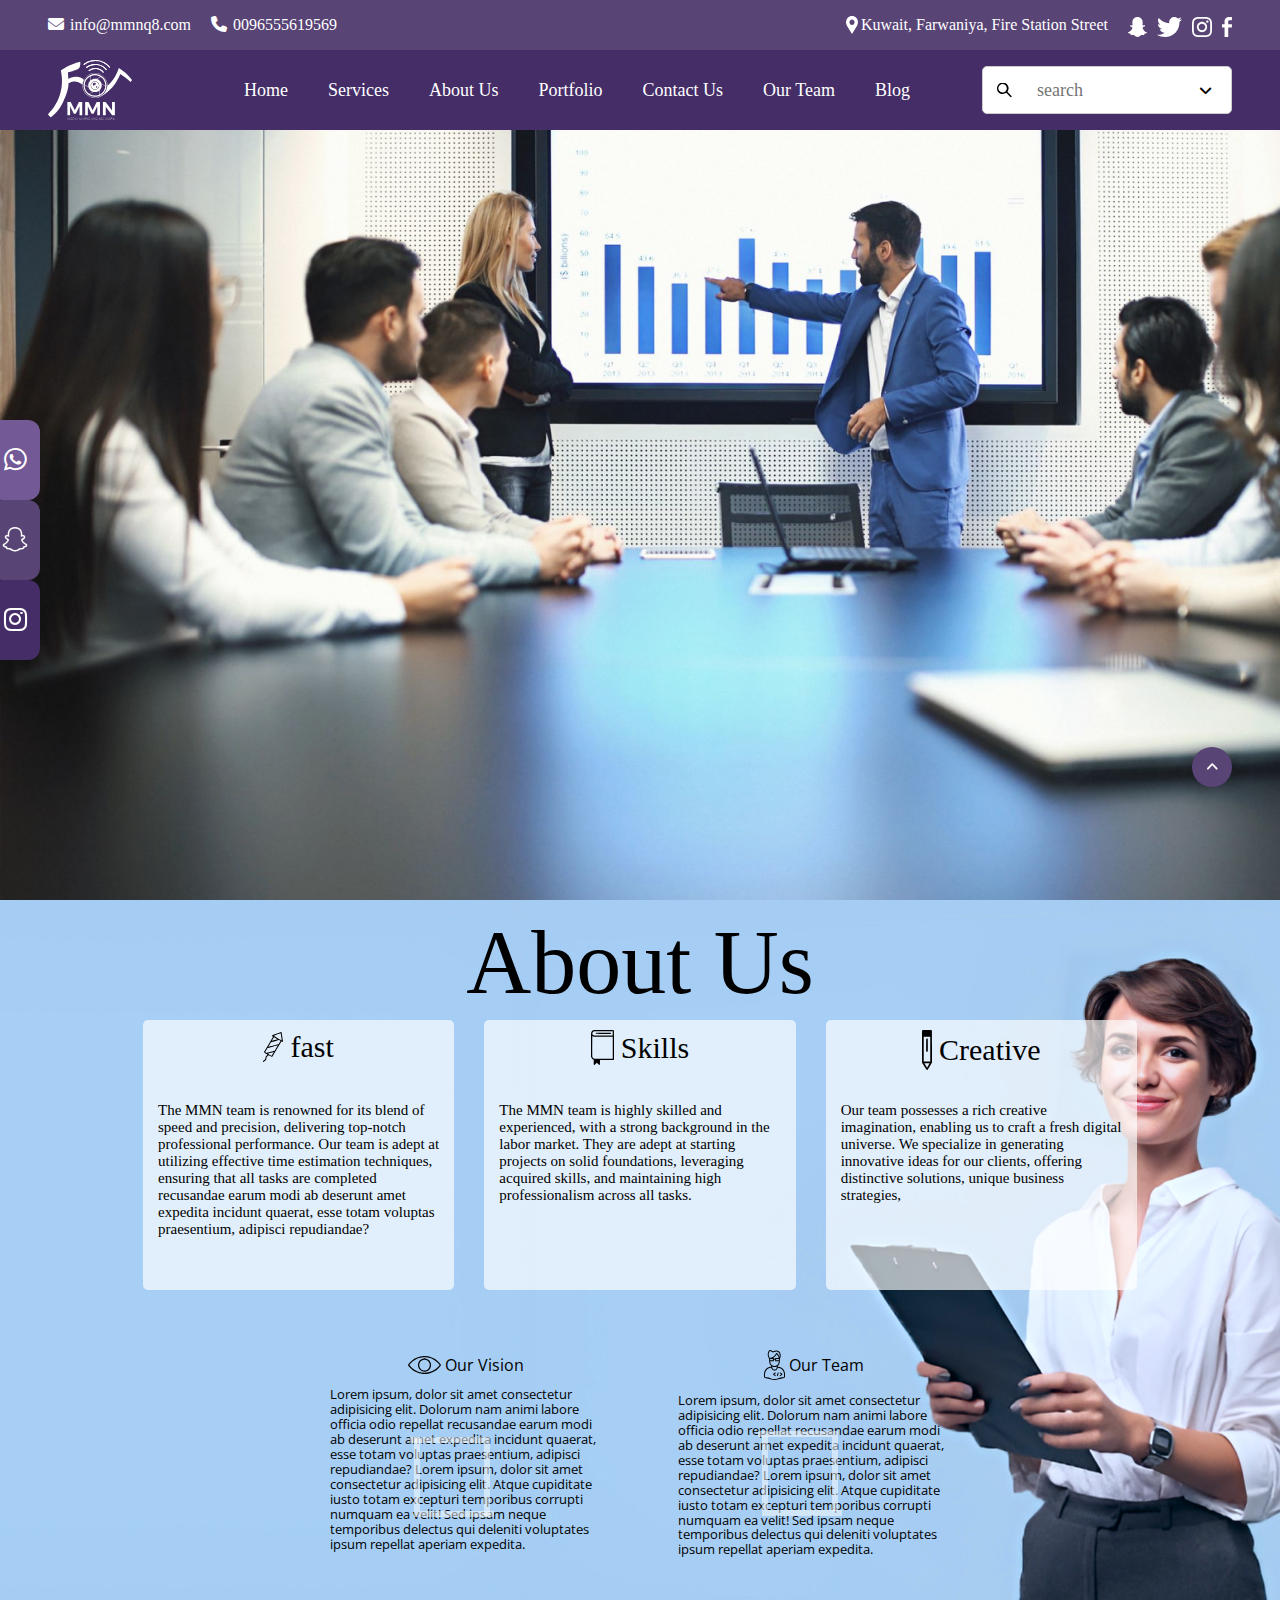
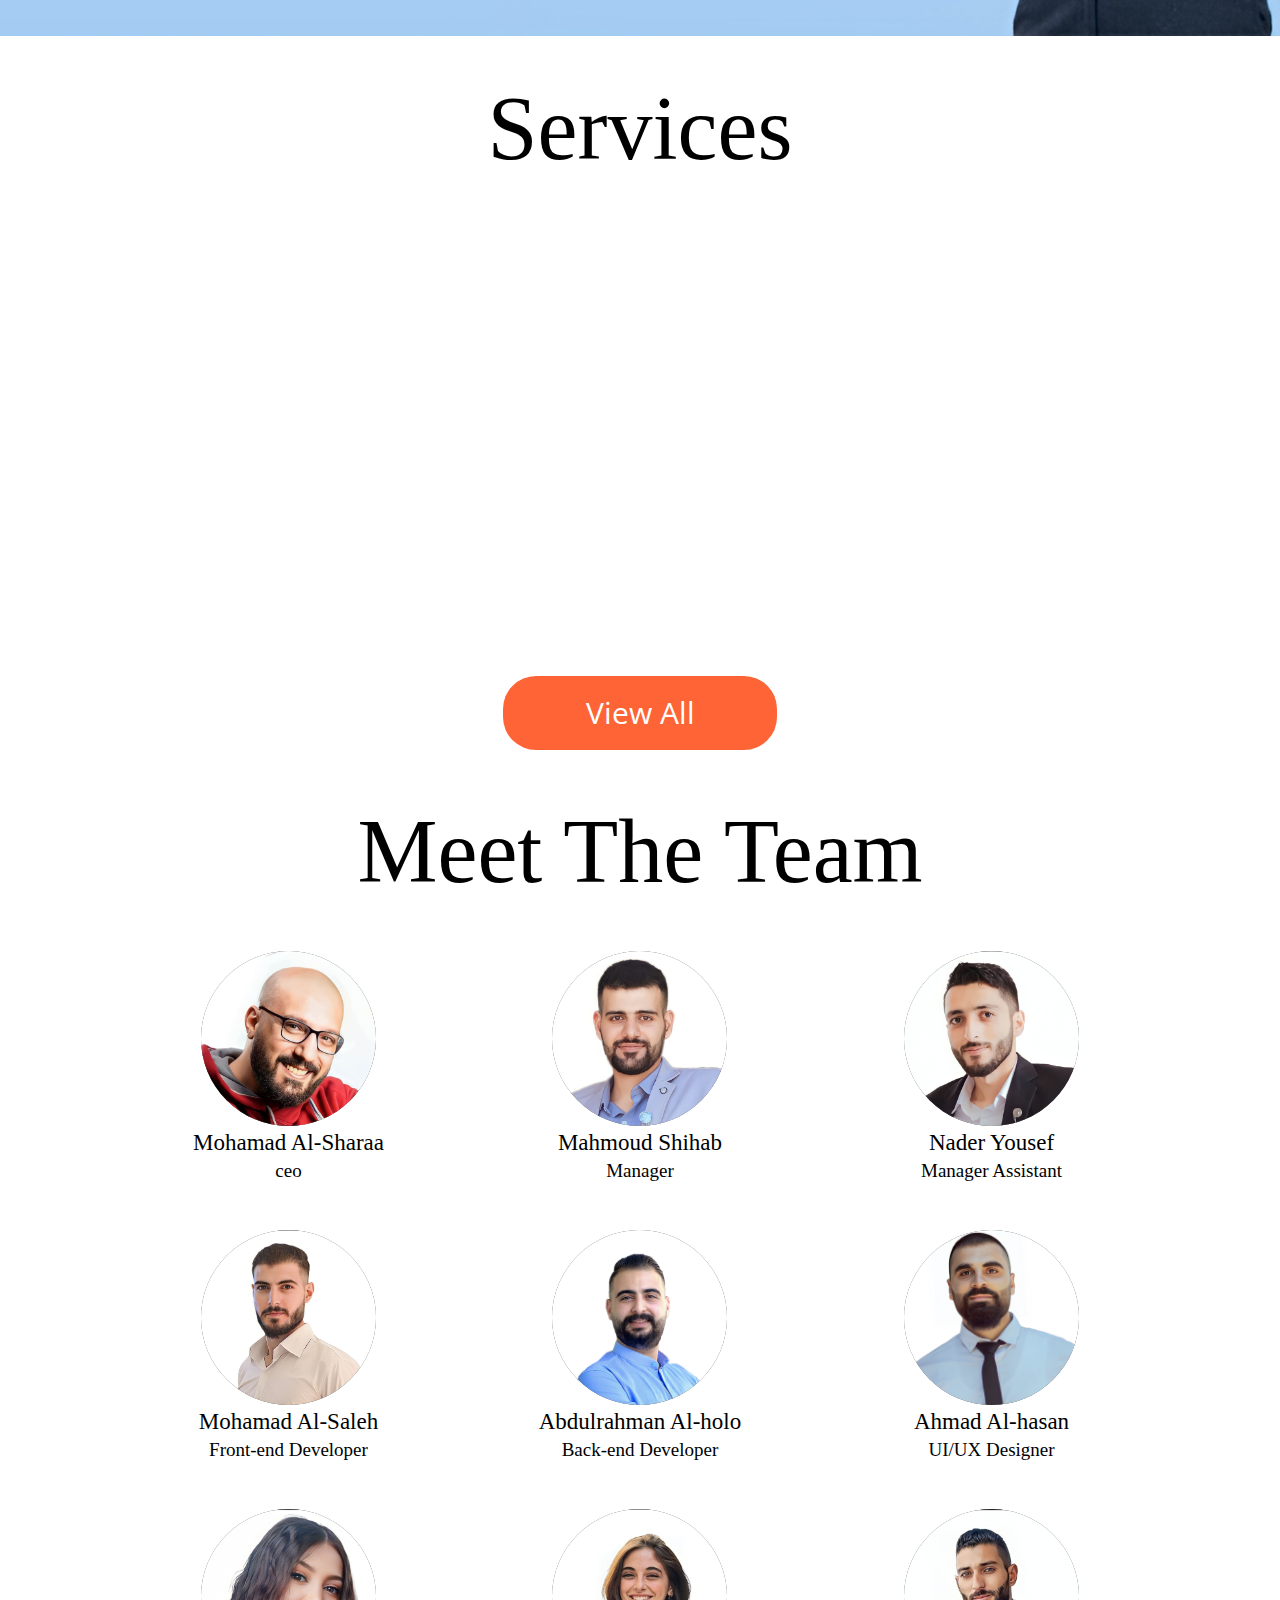
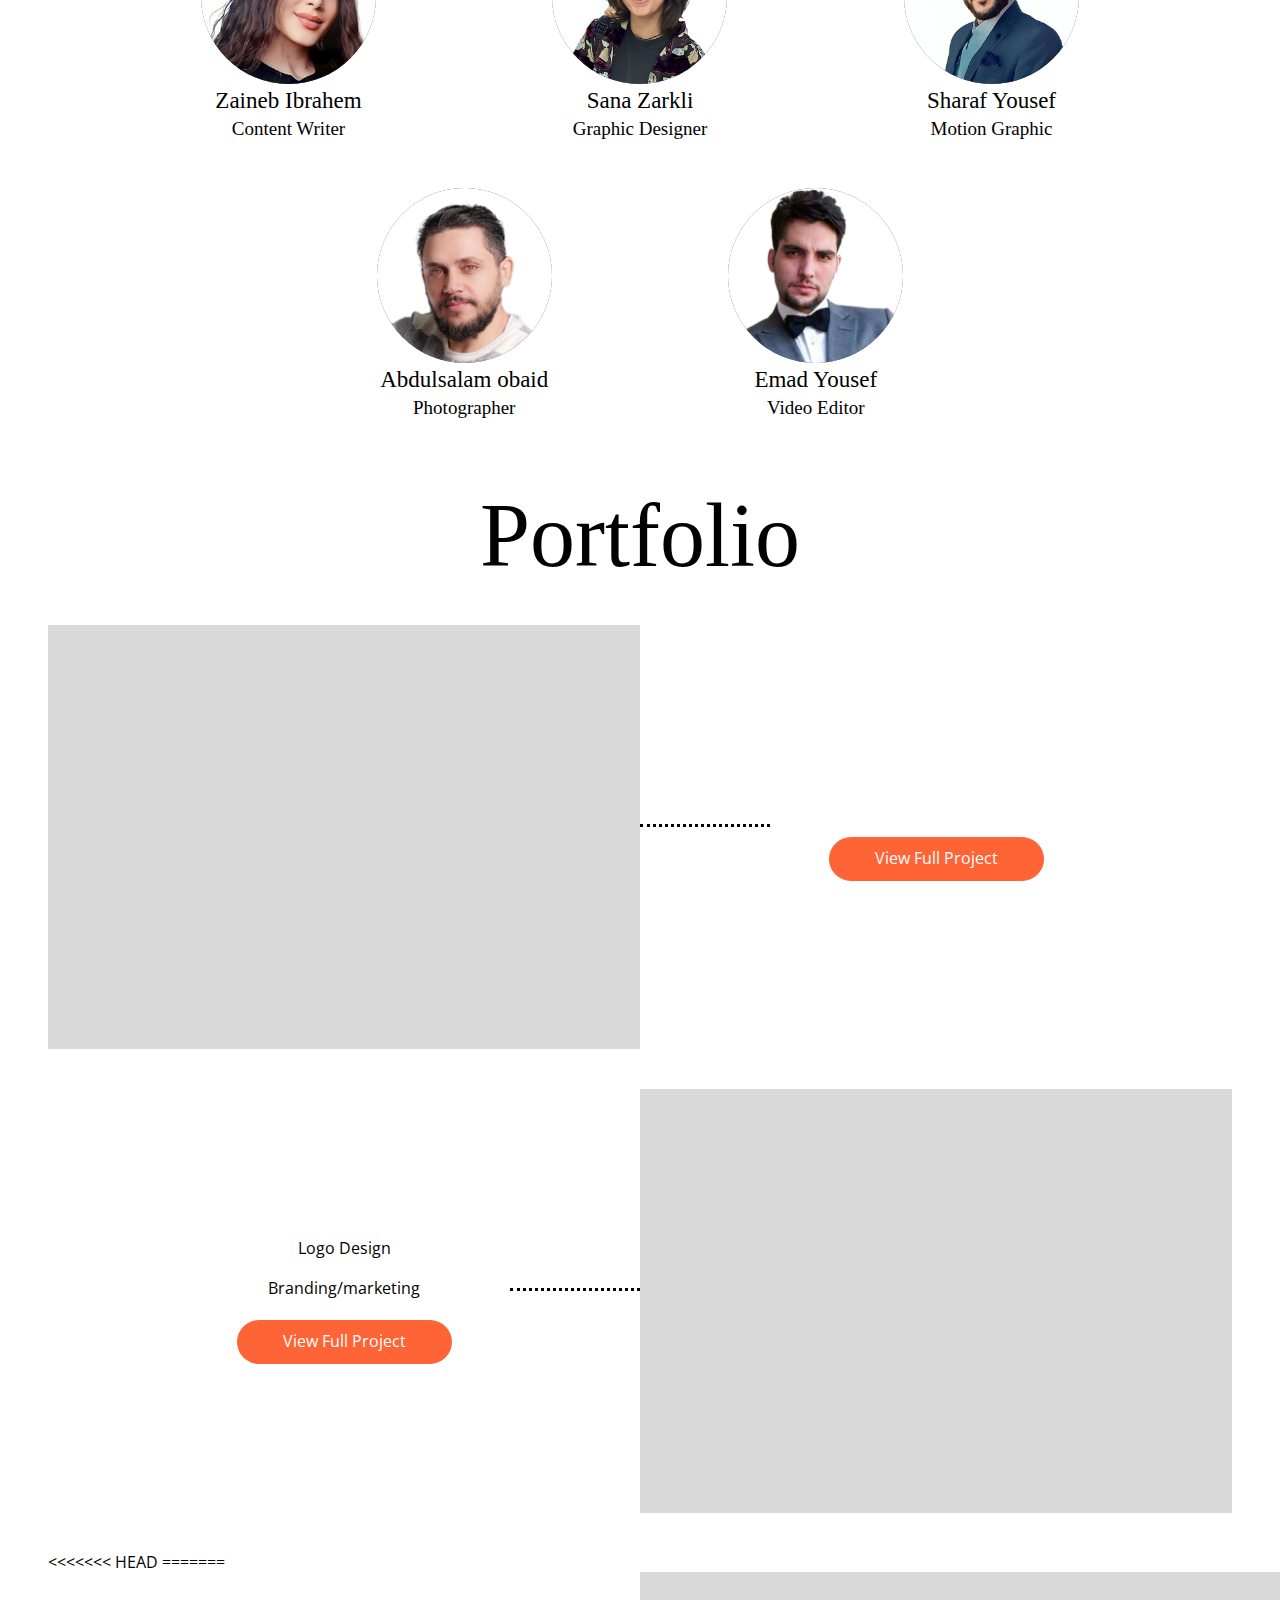
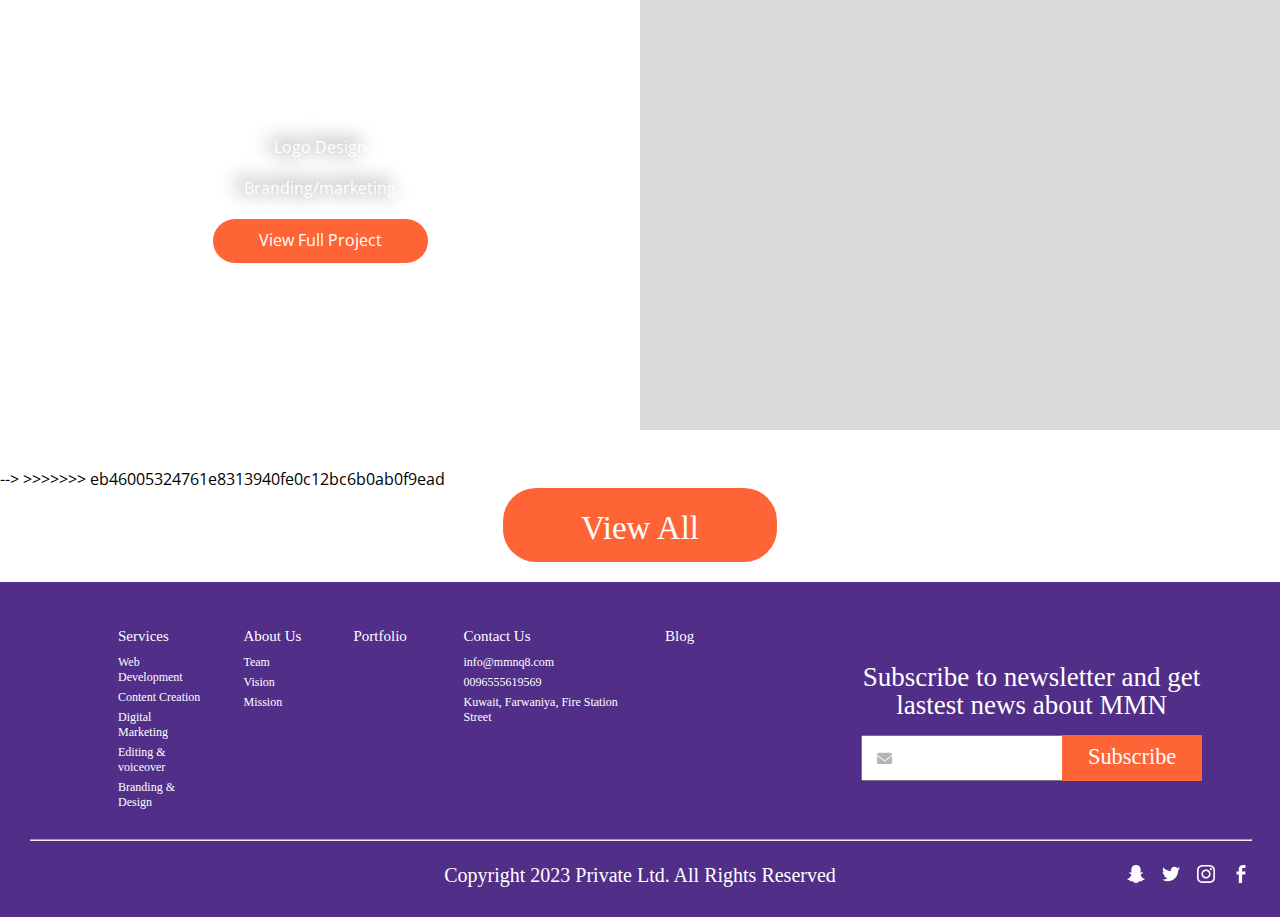
==== index.html @ ad7f5fa5 "first commit" ====
<!DOCTYPE html>
<html lang="en">

<head>
  <meta charset="UTF-8">
  <meta http-equiv="X-UA-Compatible" content="IE=edge">
  <meta name="viewport" content="width=device-width, initial-scale=1.0">
  <title>Home</title>
  <meta name="description" content="We are a leading software and marketing company dedicated to providing innovative digital solutions. Our services range from custom software development to comprehensive digital marketing strategies designed to drive growth and success for businesses of all sizes.">
  <meta name="description" content="We are a leading software and marketing company dedicated to providing innovative digital solutions. Our services range from custom software development to comprehensive digital marketing strategies designed to drive growth and success for businesses of all sizes.">
  <link rel="icon" href="./assets/image/iconWebsite.jpg" type="image/x-icon" >

  <!-- Render Elements  -->
  <link rel="stylesheet" href="./css/normalize.css">
  <!-- Main Css File  -->
  <link rel="stylesheet" href="./css/master.css">
  <!-- Font Aesome  -->
  <link rel="stylesheet" href="https://cdnjs.cloudflare.com/ajax/libs/font-awesome/6.3.0/css/all.min.css">
  <!-- Google Fonts  -->
  <link rel="preconnect" href="https://fonts.googleapis.com">
  <link rel="preconnect" href="https://fonts.gstatic.com" crossorigin>
  <link href="https://fonts.googleapis.com/css2?family=Open+Sans:wght@300;400;700&display=swap" rel="stylesheet">


</head>

<body>

  <!-- fixed items  -->
  <div class="icons-container">
    <div class="social-icons">
      <div class="icon icon-1">
        <a href="https://wa.link/sfiyod"><i class="fab fa-whatsapp"></i></a>
      </div>
      <div class="icon icon-2">
        <a href="#"><i class="fab fa-snapchat"></i></a>
      </div>
      <div class="icon icon-3">
        <a href="https://instagram.com/mmnq8.co?igshid=MTNiYzNiMzkwZA=="><i class="fab fa-instagram"></i></a>
      </div>
    </div>
  </div>

  <div class="fixed-circle">
    <a href="#top"><i class="fas fa-angle-up"></i></a>
  </div>




   <span id="top"></span>
  <!-- header   -->
  <header >
    <div class="nav">
      <div class="container">
        <div class="nav-group">
          <div class="email">
            <i class="fa fa-envelope"></i>
            <a href="mailto:info@mmnq8.com">info@mmnq8.com</a>

          </div>
          <div class="phone-num">
            <i class="fa fa-phone"></i>
            <a href="tel:0096555619569">0096555619569</a>
          </div>
        </div>

        <div class="nav-group">
          <div class="location">
            <img class="vector-icon11" alt="location" src="./assets/index/vector11.svg">
            <span>Kuwait, Farwaniya, Fire Station Street</span>
          </div>
          <div class="social-media-list">
            <a href=""><img src="./assets/icons/snap.svg" alt="snap" class="social-img-icon"></a>
            <a href=""><img src="./assets/icons/twitter.svg" alt="twitter" class="social-img-icon"></a>
            <a href="https://instagram.com/mmnq8.co?igshid=MTNiYzNiMzkwZA=="><img src="./assets/icons/insta.svg" alt="insta" class="social-img-icon"></a>
            <a href=""><img src="./assets/icons/facebook.svg" alt="facebook" class="social-img-icon"></a>

          </div>
        </div>

      </div>



    </div>

    <div class="header">
      <div class="container">
        <img class="logo" src="./assets/icons/logo.svg" alt="logo" class="logo" >
        <ul class="header-list">
          <li> <a href="index.html" class="" >Home</a></li>
          <li> <a href="services.html" >Services</a></li>
          <li class="item-hidden"> <a href="about.html" >About Us</a></li>
          <li class="item-hidden"> <a href="portfolio.html" >Portfolio</a></li>
          <li class="item-hidden"> <a href="contact.html" >Contact Us</a></li>
          <li> <a href="ourteam.html" >Our Team</a></li>
          <li> <a href="blog.html" >Blog</a></li>
      </ul>

        <div class="search-container">
          <img class="vector-icon8" alt="search" src="./assets/index/vector8.svg">
          <input type="text" id="search-input" placeholder="search">
          <i class="fas fa-angle-down" id="search-select"></i>
          <div class="search-dropdown">
            <hr />
            <ul id="services-list">
              <!-- List items will be dynamically added here -->
            </ul>
          </div>
        </div>

        <img class="burger-icon" src="./assets/icons/hum.svg" alt="burger icon">



      </div>


    </div>
  </header>
  <div class="burger-list">
    <div class="container">
      <img class="logo-list" src="./assets/icons/logo.svg" alt="logo list" class="logo">
      <ul class="header-list-mobile">
        <li class="item-list-mob"> <a href="index.html" class="">Home</a></li>
        <li class="item-list-mob"> <a href="services.html">Services</a></li>
        <li class="item-list-mob"> <a href="about.html">About Us</a></li>
        <li class="item-list-mob"> <a href="portfolio.html">Portfolio</a></li>
        <li class="item-list-mob"> <a href="contact.html">Contact Us</a></li>
        <li class="item-list-mob"> <a href="ourteam.html">Our Team</a></li>
        <li class="item-list-mob"> <a href="blog.html">Blog</a></li>
      </ul>

      <div class="grow">
        <div class="grow-tit">
          Grow
        </div>
        <div class="grow-desc">
          Your Business
          with Us
        </div>
      </div>

      <div class="social-media-list">
        <a href=""><img src="./assets/icons/snap.svg" alt="social-img-icon" class="social-img-icon"></a>
        <a href=""><img src="./assets/icons/twitter.svg" alt="social-img-icon" class="social-img-icon"></a>
        <a href="https://instagram.com/mmnq8.co?igshid=MTNiYzNiMzkwZA=="><img src="./assets/icons/insta.svg" alt="social-img-icon" class="social-img-icon"></a>
        <a href=""><img src="./assets/icons/facebook.svg" alt="social-img-icon" class="social-img-icon"></a>
      </div>




    </div>
  </div>

  <!-- main section  -->
  <main  >
    <div class="container">
      <div class="left-section">
        <div class="before-left"></div>
        <span class="desc">
          We Are Creative
          Design Agency
        </span>
      </div>

      <div class="right-section">
        <div class="before-right"></div>
        <span class="desc">
          High quality,
          Full Securied
        </span>
      </div>


    </div>

  </main>


  <!-- about section  -->
  <div class="about-sec">
    <img class="desktop-1-item" alt="about" src="./assets/image/about us.png" style="width: 100%; max-width: 100%;">
    <div class="about-us">About Us</div>
    <div class="about-content">

      <div class="about-item">
        <div class="top">
          <img src="./assets/icons/Vector (2).svg" alt="rock">
          <img src="./assets/gif/rock.gif" width="40px" height="40px" alt="rock" style="display: none;" id="rock" alt="rock">

          <span>fast</span>
        </div>
        <p class="pargraph-laptop">The MMN team is renowned for its blend of speed and precision, delivering top-notch
          professional performance. Our team is adept at utilizing effective time estimation techniques, ensuring that
          all tasks are completed
          recusandae earum modi ab deserunt amet expedita incidunt quaerat, esse totam voluptas praesentium, adipisci
          repudiandae?
        </p>
        <p class="pargraph-mobile">The MMN team renowned for its blend of speed and precision, delivering
          top-notch professional performance</p>
      </div>

      <div class="about-item">
        <div class="top">
          <img src="./assets/icons/Vector (3).svg" alt="bag">
          <img src="./assets/gif/bag.gif" width="40px" height="40px" alt="bag" style="display: none;" id="bag">

          <span>Skills</span>
        </div>
        <p class="pargraph-laptop">The MMN team is highly skilled and experienced, with a strong background in the labor
          market. They are adept at starting projects on solid foundations, leveraging acquired skills, and maintaining
          high professionalism across all tasks.</p>
        <p class="pargraph-mobile">
          The MMN team is highly skilled and experienced with a strong background in the labor market professionalism
          across all tasks.
        </p>
      </div>

      <div class="about-item">
        <div class="top">
          <img src="./assets/icons/Vector (4).svg" alt="pen">
          <img src="./assets/gif/pencil.gif" width="40px" height="40px" alt="pen" style="display: none;" id="pen">

          <span>Creative</span>
        </div>
        <p class="pargraph-laptop">Our team possesses a rich creative imagination, enabling us to craft a fresh digital
          universe. We specialize in generating innovative ideas for our clients, offering distinctive solutions, unique
          business strategies,</p>

        <p class="pargraph-mobile">
          Our team with creative imagination,
          crafting a fresh digital universe. We specialize in generating innovative ideas for our clients
        </p>
      </div>
    </div>

    <div class="about-rest">
      <div class="rest-item">
        <div class="before"></div>
        <div class="after"></div>
        <div class="top">
          <img src="./assets/icons/Vector (5).svg" alt="eye">
          <img src="./assets/gif/eye.gif" width="40px" height="40px" alt="eye" style="display: none;" id="eye">

          <span>Our Vision</span>
        </div>
        <p>Lorem ipsum, dolor sit amet consectetur adipisicing elit. Dolorum nam animi labore officia odio repellat
          recusandae earum modi ab deserunt amet expedita incidunt quaerat, esse totam voluptas praesentium, adipisci
          repudiandae?
          Lorem ipsum, dolor sit amet consectetur adipisicing elit. Atque cupiditate iusto totam excepturi temporibus
          corrupti numquam ea velit! Sed ipsam neque temporibus delectus qui deleniti voluptates ipsum repellat aperiam
          expedita.
        </p>

      </div>
      <div class="rest-item">
        <div class="before"></div>
        <div class="after"></div>
        <div class="top">
          <img src="./assets/icons/Vector (6).svg" alt="person">
          <img src="./assets/gif/person.gif" width="40px" height="40px" alt="person" style="display: none;" id="person">

          <span>Our Team</span>
        </div>
        <p>Lorem ipsum, dolor sit amet consectetur adipisicing elit. Dolorum nam animi labore officia odio repellat
          recusandae earum modi ab deserunt amet expedita incidunt quaerat, esse totam voluptas praesentium, adipisci
          repudiandae?
          Lorem ipsum, dolor sit amet consectetur adipisicing elit. Atque cupiditate iusto totam excepturi temporibus
          corrupti numquam ea velit! Sed ipsam neque temporibus delectus qui deleniti voluptates ipsum repellat aperiam
          expedita.
        </p>


      </div>
    </div>


  </div>


  <!-- Services section  -->
  <div class="services">
    <div class="container">
      <div class="header-serv">Services</div>
      <div class="content-serv">
        <div class="item-serv">
          <div class="image-container">
          </div>
          <div class="serv-sec">
            <span></span>
            <p>


            </p>
            <a  href="services.html" class="read-more">read more</a>
          </div>
        </div>
        <div class="item-serv">
          <div class="image-container">
          </div>
          <div class="serv-sec">
            <span></span>
            <p>


            </p>
          </div>
        </div>
        <div class="item-serv">
          <div class="image-container">
          </div>

          <div class="serv-sec">
            <span></span>
            <p>


            </p>
          </div>
        </div>
        <div class="item-serv">
          <div class="image-container">
          </div>
          <div class="serv-sec">
            <span></span>
            <p>
            </p>
          </div>
        </div>
      </div>
      <a href="services.html" class="btn-serv btn-primary">View All</a>
    </div>
  </div>



  <!-- Meet The Team  -->
  <div class="meet-team-sec container">
    <h3 class="meet-team-titl">Meet The Team</h3>
    <div class="team-icon-cont">
      <div class="employ">
        <div class="employ-img-con">
          <img src="./assets/image/team/ceo.jpg" alt="employ icon">
        </div>
        <div class="emp-name">Mohamad Al-Sharaa </div>
        <div class="emp-pos">ceo</div>
      </div>
      <div class="employ">
        <div class="employ-img-con">
          <img src="./assets/image/team/mahmoud.jpg" alt="employ icon">
        </div>
        <div class="emp-name">Mahmoud Shihab </div>
        <div class="emp-pos">Manager</div>
      </div>
      <div class="employ">
        <div class="employ-img-con">
          <img src="./assets/image/team/nader.jpg" alt="employ icon">
        </div>
        <div class="emp-name">Nader Yousef </div>
        <div class="emp-pos">Manager Assistant</div>
      </div>
      <div class="employ">
        <div class="employ-img-con">
          <img src="./assets/image/team/mohamad.jpg" alt="employ icon">
        </div>
        <div class="emp-name">Mohamad Al-Saleh</div>
        <div class="emp-pos">Front-end Developer</div>
      </div>
      <div class="employ">
        <div class="employ-img-con">
          <img src="./assets/image/team/Abdullrahman.png" alt="employ icon">
        </div>
        <div class="emp-name">Abdulrahman Al-holo </div>
        <div class="emp-pos">Back-end Developer</div>
      </div>
      <div class="employ">
        <div class="employ-img-con">
          <img src="./assets/image/team/ahmad.jpg" alt="employ icon">
        </div>
        <div class="emp-name">Ahmad Al-hasan </div>
        <div class="emp-pos">UI/UX Designer</div>
      </div>

      <div class="employ">
        <div class="employ-img-con">
          <img src="./assets/image/team/zainab.jpg" alt="employ icon">
        </div>
        <div class="emp-name">Zaineb Ibrahem </div>
        <div class="emp-pos">Content Writer</div>
      </div>
      <div class="employ">
        <div class="employ-img-con">
          <img src="./assets/image/team/sana.jpg" alt="employ icon">
        </div>
        <div class="emp-name">Sana Zarkli </div>
        <div class="emp-pos">Graphic Designer</div>
      </div>


      <div class="employ">
        <div class="employ-img-con">
          <img src="./assets/image/team/sharaf.jpg" alt="employ icon">
        </div>
        <div class="emp-name">Sharaf Yousef </div>
        <div class="emp-pos">Motion Graphic</div>
      </div>
      <div class="employ">
        <div class="employ-img-con">
          <img src="./assets/image/team/Abdulsalam.png" alt="employ icon">
        </div>
        <div class="emp-name">Abdulsalam obaid</div>
        <div class="emp-pos">Photographer</div>
      </div>

      <div class="employ">
        <div class="employ-img-con">
          <img src="./assets/image/team/emad.png" alt="employ icon">
        </div>
        <div class="emp-name">Emad Yousef</div>
        <div class="emp-pos">Video Editor</div>
      </div>


    </div>
  </div>



  <!-- portofolio  -->
  <div class="portofolio">
    <div class="container">
      <div class="portfolio-title">Portfolio</div>
      <div class="port-row">
        <img src="./assets/image/portfolio item.png" alt="Portfolio Item">
        <span class="arrow-custom"></span>
        <div class="dec-group special">
          <span ></span>
          <span class="branding"></span>
          <a href="" class="port-btn btn-primary">View Full Project
          </a>

        </div>
      </div>

      <div class="row-reverse">
        <img src="./assets/image/portfolio item.png" alt="Portfolio Item">
        <span class="arrow-custom-rev"></span>
        <div class="dec-group special">
          <span>Logo Design</span>
          <span class="branding">Branding/marketing</span>
          <a href="" class="port-btn btn-primary">View Full Project
          </a>

        </div>
      </div>


<<<<<<< HEAD
=======
          </div>
        </div>

        <div class="row-reverse">
          <img src="./assets/image/portfolio item.png" alt="">
          <div class="dec-group">
             <span >Logo Design</span>
             <span class="branding">Branding/marketing</span>
             <a href="" class="port-btn btn-primary">View Full Project
            </a>

          </div>
        </div> -->

>>>>>>> eb46005324761e8313940fe0c12bc6b0ab0f9ead
      <a href="portfolio.html" class="portofolio-view btn-primary">View All</a>
    </div>
  </div>
  <!-- footer  -->
  <footer>

    <div class="container">
      <div class="footer-links">


        <ul>
          <li class="title">Services</li>
          <li> <a href="services.html">Web Development</a></li>
          <li> <a href="services.html">Content Creation</a></li>
          <li> <a href="services.html">Digital Marketing</a></li>
          <li> <a href="services.html">Editing & voiceover</a></li>
          <li> <a href="services.html">Branding & Design</a></li>
        </ul>
        <ul>
          <li class="title">About Us</li>
          <li> <a href="ourteam.html">Team</a></li>
          <li> <a href="about.html">Vision</a></li>
          <li> <a href="about.html">Mission</a></li>
        </ul>
        <ul>
          <li class="title">Portfolio</li>
          <li> <a href=""></a></li>
          <li> <a href=""></a></li>
          <li> <a href=""></a></li>
          <li> <a href=""></a></li>
        </ul>
        <ul>
          <li class="title">Contact Us</li>
          <li> <a href="mailto:info@mmnq8.com">info@mmnq8.com</a></li>
          <li> <a href="tel:0096555619569">0096555619569</a></li>
          <li> <a href="">Kuwait, Farwaniya, Fire Station Street</a></li>
        </ul>
        <ul>
          <li class="title">Blog</li>
          <li> <a href=""></a></li>
          <li> <a href=""></a></li>
          <li> <a href=""></a></li>
        </ul>
      </div>
      <div class="subsc-container">
        <div>
          Subscribe to newsletter and get lastest news about MMN
        </div>
        <div class="input-icon">
          <input type="text" class="subscribe" id="emailInput">
          <i class="fa fa-envelope subscribe-icon"></i>
          <a href="#" class="subsc-btn" id="subscribeBtn">Subscribe</a>
        </div>

      </div>
      <div id="successMessage">
        Thank you for joining our community. We are excited to have you on board!
      </div>
      <div id="errorMessage">
        Please Make sure you enter your email correctly 
        or This email is already subscribed
      </div>

    </div>

    <hr>
    <div class="bottom-footer">
      <span>Copyright 2023 Private Ltd. All Rights Reserved </span>
      <div class="social-media-list">
        <a href=""><img src="./assets/icons/snap.svg" alt="snap" class="social-img-icon"></a>
        <a href=""><img src="./assets/icons/twitter.svg" alt="twitter" class="social-img-icon"></a>
        <a href="https://instagram.com/mmnq8.co?igshid=MTNiYzNiMzkwZA=="><img src="./assets/icons/insta.svg" alt="insta" class="social-img-icon"></a>
        <a href=""><img src="./assets/icons/facebook.svg" alt="facebook" class="social-img-icon"></a>


      </div>
    </div>
  </footer>

  <div class="overlay-burger"></div>

  <div class="mobile-footer">
    <div class="container">
      <img src="./assets/icons/logo.svg" alt="logo">
      <div class="subsc-mobile">Subscribe to newsletter and get lastest
        news about MMN</div>
      <div class="subs-mobile-container">
        <i class="fa fa-envelope"></i>
        <input type="email" class="subscribe-email" id="emailInput" placeholder="Email">
        <a href="#" class="sub-mob-btn" id="subscribeMobileBtn">Subscribe</a>
        <div id="messageElement"></div>


      </div>
      <div id="successMessageMobile">
        Thank you for joining our community. We are excited to have you on board!
      </div>
      <div id="errorMessageMobile">
        Please Make sure you enter your email correctly 
        or This email is already subscribed
      </div>
      <ul class="mobile-footer-list">
        <li><a href="">Services</a></li>
        <li><a href="">About Us</a></li>
        <li><a href="">Portfolio</a></li>
        <li><a href="">Blog</a></li>
        <li><a href="">Contact Us</a></li>

      </ul>
      <div class="social-media-list">
        <a href=""><img src="./assets/icons/snap.svg" alt="social-img-icon" class="social-img-icon"></a>
        <a href=""><img src="./assets/icons/twitter.svg" alt="social-img-icon" class="social-img-icon"></a>
        <a href="https://instagram.com/mmnq8.co?igshid=MTNiYzNiMzkwZA=="><img src="./assets/icons/insta.svg" alt="social-img-icon" class="social-img-icon"></a>
        <a href=""><img src="./assets/icons/facebook.svg" alt="social-img-icon" class="social-img-icon"></a>
      </div>
      <hr>
      <div class="bootom-footer-m">Copyright 2023 Private Ltd. All Rights Reserved </div>


    </div>
  </div>

  <div class="loader-wrapper">
    <div class="loader"></div>
  </div>

  <!-- main js file  -->
  <script src="./js/master.js"></script>

  <!-- jequery file  -->
  <script src="https://code.jquery.com/jquery-3.6.0.min.js"></script>
  <script>
    // استدعاء الـ API واسترداد البيانات

    fetch('https://api.mmnq8.com/api/portfolios')
      .then(response => response.json())
      .then(data => {
        if (data.success) {
          const portfolioItems = data.data;

          const updatePortfolioItem = (item, container) => {
            const image = container.querySelector('img');
            const category = container.querySelector('.dec-group span:first-child');
            const type = container.querySelector('.dec-group span.branding');
            const link = container.querySelector('.port-btn');

            image.src = item.images;
            category.textContent = item.name;
            type.textContent = item.description;
            link.href = item.images; // يمكن تعديل هذا إلى الرابط الفعلي لعرض المشروع بالكامل
            link.textContent = "View Full Project";
          };

          const portfolioContainers = document.querySelectorAll('.portofolio .container .port-row');
          const reverseContainers = document.querySelectorAll('.portofolio .container .row-reverse');

          portfolioItems.forEach((item, index) => {
            if (index % 2 === 0) {
              const currentPortfolioContainer = portfolioContainers[index / 2];
              updatePortfolioItem(item, currentPortfolioContainer);
            } else {
              const currentReverseContainer = reverseContainers[(index - 1) / 2];
              updatePortfolioItem(item, currentReverseContainer);
            }
          });
        } else {
          console.error('Error fetching portfolio data: ', data.message);
        }
      })
      .catch(error => {
        console.error('Error fetching portfolio data: ', error);
      });



    document.getElementById('subscribeBtn').addEventListener('click', function (event) {
      event.preventDefault(); // منع السلوك الافتراضي للزر

      // الحصول على قيمة البريد الإلكتروني
      const email = document.getElementById('emailInput').value;

      // إنشاء بيانات الطلب
      const formData = new FormData();
      formData.append('email', email);

      // إرسال الطلب POST
      fetch('https://api.mmnq8.com/api/subscribe', {
        method: 'POST',
        body: formData,
        headers: {
          'Accept': 'application/json',
        },
      })
        .then(response => response.json())
        .then(data => {
          console.log(data);
          if (data.status) {
        const successMessage = document.getElementById('successMessage');
        successMessage.style.display = 'block';
        setTimeout(function() {
          successMessage.style.display = 'none';
        }, 6000);
      } else {
        const errorMessage = document.getElementById('errorMessage');
        errorMessage.style.display = 'block';
        setTimeout(function() {
          successMessage.style.display = 'none';
        }, 8000);
      }
        })
        .catch(error => {
          // التعامل مع الأخطاء هنا
          console.error('Error:', error);
        });
    });

    document.getElementById('subscribeMobileBtn').addEventListener('click', function (event) {
      event.preventDefault(); // منع السلوك الافتراضي للزر

      // الحصول على قيمة البريد الإلكتروني
      const email = document.getElementById('emailInput').value;

      // إنشاء بيانات الطلب
      const formData = new FormData();
      formData.append('email', email);

      // إرسال الطلب POST
      fetch('https://api.mmnq8.com/api/subscribe', {
        method: 'POST',
        body: formData,
        headers: {
          'Accept': 'application/json',
        },
      })
        .then(response => response.json())
        .then(data => {
          console.log(data);
          if (data.status) {
        const successMessage = document.getElementById('successMessageMobile');
        successMessage.style.display = 'block';
        setTimeout(function() {
          successMessage.style.display = 'none';
        }, 6000);
      } else {
        const errorMessage = document.getElementById('errorMessageMobile');
        errorMessage.style.display = 'block';
        setTimeout(function() {
          successMessage.style.display = 'none';
        }, 8000);
      }
        })
        .catch(error => {
          // التعامل مع الأخطاء هنا
          console.error('Error:', error);
        });
    });

  fetch('https://api.mmnq8.com/api/services')
    .then(response => response.json())
    .then(data => {
      const servicesList = document.getElementById('services-list');

      data.data.forEach(service => {
        const listItem = document.createElement('li');
        listItem.textContent = service.name;
        listItem.addEventListener('click', () => {
          // Redirect to the services page with the selected service details
          window.location.href = `services.html?service=${service.name}`;
        });
        servicesList.appendChild(listItem);
      });
    })
    .catch(error => console.error('Error fetching data:', error));


   


  </script>

<script>
document.addEventListener("DOMContentLoaded", function() {
    const services = document.querySelectorAll(".item-serv");
    services.forEach(service => {
        service.addEventListener("click", () => {
            // const serviceName = service.querySelector("span").textContent;
            // const encodedServiceName = encodeURIComponent(serviceName);
            window.location.href = `services.html?service=${encodedServiceName}`;
        });
    });
});

</script>
<script>
  window.addEventListener('load', function () {
      // متى تحميل الصفحة يتم إخفاء اللودر
      var loaderWrapper = document.querySelector('.loader-wrapper');
      loaderWrapper.style.display = 'none';
  });
</script>

</body>

</html>
---- css/master.css ----
:root{
    --main-color:rgba(255, 51, 0, 0.877);
}

*{
    box-sizing: border-box;
}
html{
    scroll-behavior: smooth;
}
body{
    font-family: 'Open Sans', sans-serif;
}
.loader-wrapper {
  position: fixed;
  top: 0;
  left: 0;
  width: 100%;
  height: 100%;
  background-color: #452D67; /* لون الخلفية يمكنك تعديله حسب تصميم موقعك */
  display: flex;
  justify-content: center;
  align-items: center;
  z-index: 9999;
}

.loader {
  border: 8px solid white; /* لون الحدود الخارجية للودر */
  border-top: 8px solid transparent; /* جعل الجزء العلوي شفاف ليظهر اللون الخلفي */
  border-radius: 50%;
  width: 50px;
  height: 50px;
  animation: spin 1.5s linear infinite;

}

@keyframes spin {
  0% { transform: rotate(0deg); }
  100% { transform: rotate(360deg); }
}
.search-container{
  z-index: 100;
}

.container{
    padding-left: 48px;
    padding-right: 48px;
    margin: auto;

}

.nav{
    background: #584475;

}
#successMessage{
  width: 50%;
    text-align: center;
    padding: 41px;
    background: #008f1ae8;
    color: white;
    font-size: 24px;
    border: 2px solid #ffffff36;
    border-radius: 0px 40px;
    position: absolute;
    display: none;
}
#successMessageMobile{
  width: 69%;
  text-align: center;
  padding: 18px;
  background: #008f1ae8;
  color: white;
  font-size: 12px;
  border: 2px solid #ffffff36;
  border-radius: 0px 40px;
  position: absolute;
  display: none;
}
#errorMessage{
  width: 50%;
  text-align: center;
  padding: 41px;
  background: #ef0707ad;
  color: white;
  font-size: 24px;
  border: 2px solid #ffffff36;
  border-radius: 0px 40px;
  position: absolute;
  display: none;
}
#errorMessageMobile{
  width: 69%;
  text-align: center;
  padding: 18px;
  background: #ef0707e0;
  color: white;
  font-size: 12px;
  border: 2px solid #ffffff36;
  border-radius: 0px 40px;
  position: absolute;
  display: none;
}

.location{
    display: flex;
    align-items: center;
    gap: 3px;
}
.location .vector-icon11{
    width: 12px;
}
.nav .container{
display: flex;
justify-content:space-between;
color: white;
color: #FFF;
font-family: Abhaya Libre;
font-size: 16px;
font-style: normal;
font-weight: 400;
line-height: normal;
padding-top: 16px;
padding-bottom: 16px;

}

.nav .container .nav-group{
    display: flex;
    gap: 20px;
    justify-content: center;
    align-items: center;
    
}

.nav .container .nav-group .email ,
.nav .container .nav-group .phone-num{
    display: flex;
    gap:6px;
    
}
.social-img-icon{
height: 20px;
}

.social-media-list{
    display: flex;
    gap: 10px;
    height: 16px;
}

a{
    text-decoration: none;
    color:white;
}
.header{
    width: 100%;
    background: #452D67;
    color:white;
    color: #FFF;
font-family: Abhaya Libre;
font-size: 18px;
font-style: normal;
font-weight: 400;
line-height: normal;
}
.header .container{
    display: flex;
    justify-content: space-between;
    align-items: center;
    padding-top: 10px;
    padding-bottom: 10px;
}

.header .container .header-list{
list-style:none;
display:flex;
gap:40px;
}
.header .container .search-field{
position: relative;
}

.search-icon-custom{
position: absolute;
color:black;
top: 13px;
left: 20px;

border-radius: 10px;
width: 33px;
height: 47px;
flex-shrink: 0;
}
.services-filter{

}

.services-filter:focus {
  width: 150px; /* تعديل عرض القائمة المنسدلة عندما يتم فتحها */
}
.search-field input{
    border-radius: 10px;  
    background: #FFF;
    width: 249px;
    height: 47px;
flex-shrink: 0;
padding: 3px 59px;
}
.search-field select{
    width: 26px;
    position: absolute;
    right: 18px;
    text-align: center;
    border: none;
    top: 13px;
    border-left: 2px solid #000000;
    padding: 1px;
}

.logo{
    height: 60px;
}

.website-background{
    width: 100%;
    max-width: 100%;
}



/* new one  */


.header-list li a{
  transition: 0.3s;
}
.active {
  border-bottom: 2px solid white; /* خط تحت النص النشط */
}



/* عند تحريك الماوس على الروابط غير النشطة */
.header-list li a:hover {
  border-bottom: 2px solid white; /* خط تحت النص النشط */

}


/* test  */



.search-container {
    position: relative;
    display: inline-block;
    position: relative;
    width: 250px;
    height: 48px;
    font-size: var(--font-size-mid);
    color: var(--color-black);
}

.search-container  .vector-icon8{
    position: absolute;
    left: 15px;
    top: 50%;
    transform: translateY(-50%);
    z-index: 2;
    width: 15px;
}

.search-container input{
    top: 0;
    left: 0;
    display: inline-block;
    width: 100%;
    height: 100%;
    position: absolute;
    padding-left: 59px;
}
#search-input {
    border: 1px solid #ccc;
    border-radius: 5px;
    padding-left: 54px;
    padding-top: 10px;
    padding-bottom: 10px;
}


.search-icon {
    position: absolute;
    top: 10px;
    left: 10px;
    cursor: pointer;
}

.search-dropdown {
    height: 0;
    position: absolute;
    top: 90%;
    left: 0;
    right: 0;
    background-color: #fff;
    border-top: none;
    border-radius: 0px 0px 10px 10px;
    max-height: 200px;
    overflow-y: auto;
    transition: 1s;
    cursor: pointer;

}

.search-dropdown-item {
    padding: 10px;
    cursor: pointer;
}

.search-dropdown-item:hover {
    background-color: #f0f0f0;
}

.search-container i{
    color: black;
    position: absolute;
    right: 10px;
    top: 50%;
    cursor: pointer;
    transform: translatey(-50%);
    padding: 10px;
    font-size: 15px;
}

.search-dropdown ul{
    color:black;
list-style:none;
display:flex;
flex-direction:column;
gap:6px;
transition: 0.6s;
}

.search-dropdown ul li{
padding-bottom: 2px;
transition: 0.6s;
font-family: Abhaya Libre;
font-size: 15px;
font-weight: 400;
line-height: 18px;
letter-spacing: 0em;
text-align: left;

}

.search-dropdown hr{
    width: 60%;
}




/* main section  */
main{
    width:100%;
    max-width: 100%;
    height: calc(100vh - 130px);
    background-image:url('../assets/image/background.png');
    background-size: cover;
}


/* fixed items  */

.icons-container {

    position: absolute;
    height: 100%;
    display: flex;
    align-items: flex-start;
    justify-content: center;
}

.social-icons {
    position: fixed;
    top: 60%;
    transform: translateY(-50%);
    left: -10px;
    display: flex;
    flex-direction: column;
    align-items: flex-start;
    z-index: 1000;
}

.icon {
    font-size: 36px;
    height: 80px;
    width: 50px;
    display: flex;
    justify-content: center;
    align-items: center;
    overflow: hidden;
    transition: width 0.3s ease-in-out;
    border-radius: 12px;
    cursor: pointer;
}
.icon-1{
    background: #735995;

}
.icon-2{
    background: #584475;

    
}
.icon-3{
    background: #452D67;

    
}
.icon a i{
    font-size: 26px;
    position: absolute;
    left: 50%;
    top: 50%;
    transform: translate(-50%, -50%);
}
.icon a {
    text-decoration: none;
    color: #ffffff; /* لون النص */
    padding: 5px;
    position: relative;
    width: 100%;
    height: 100%;
}

.icon:hover {
    width: 70px; /* عرض الأيقونة عند التمرير عليها */
}


.fixed-circle{
    position: fixed;
right: 48px;
top: 83%;
background: #584475;
width: 40px;
height: 40px;
border-radius: 50%;
z-index: 1000;
}

.fixed-circle i{
    position: absolute;
left: 50%;
transform: translateX;
transform: translate(-50% , -50%);
top: 50%;
color: white;
font-size: 14px;
padding: 16px;
}


/* main section  */
.left-section{
width: 30%;
height: 130px;
position: absolute;
top: 70%;
left: 200px;
}

.before-left{
  position: absolute;
  left: 0;
  top: 0;
  display: block;
  width: 3px;
  height: 0px;
  background: #A79C81;
  transition: 1s;
}


.left-section .desc{
    position: absolute;
    left: 10px;
    top: 50%;
    transform: translateY(-50%);
    font-family: Abhaya Libre;
    font-size: 40px;
    font-weight: 400;
    line-height: 79px;
    letter-spacing: 0em;
    text-align: left;
    color: white;
    text-shadow: 0px 0px 4px black;

    left: -80px;
    opacity: 0;
    transition: 0.6s;

    

}

.right-section{
    width: 20%;
    height: 130px;
    position: absolute;
    top: 60%;
    right: 200px;
    }


    .before-right{
    position: absolute;
    right: 0;
    top: 0;
    display: block;
    width: 3px;
    height: 0;
    background: #A79C81;
    transition: 1s;
}

    .read-more-btn{
      color: black;
    }
    .right-section .desc{
        position: absolute;
        right: -30px;
        top: 50%;
        transform: translateY(-50%);
        font-family: Abhaya Libre;
        font-size: 40px;
        font-weight: 400;
        line-height: 79px;
        letter-spacing: 0em;
        text-align: left;
        color: white;
        text-shadow: 0px 0px 4px black;
        opacity: 0;
        right: -200px;
        transition: 0.6s;
        

    
    }



    /* about section  */

      
      .about-section {
        background-image: url('../assets/image/about\ us.png'); /* قم بتعويض 'your-background-image.jpg' بمسار الصورة الخاصة بك */
        background-size: cover;
        background-position: center;
        text-align: center;
        color: white;
        
      }

      
      
      .about-header h2 {
        font-size: 36px;
        margin: 0;
        padding: 10px 9px;
      }
      
      .about-content {
        display: flex;
        /* justify-content: space-around; */
        align-items: flex-start;
        flex-wrap: wrap;
        height: 300px;
        /* gap: 25px; */
        justify-content: center;
        position: relative;
        left: 50%;
        transform: translateX(-50%);
        width: 80vw;
        
      }
.about-us{
    position: absolute;
    top: 700px;
    left: 50%;
    transform: translateX(-50%);

    font-family: Abhaya Libre;
font-size: 90px;
font-weight: 400;
line-height: 106px;
letter-spacing: 0em;

}

.pargraph-mobile{
  display: none;
}
      .about-content div{
        display: flex;
      }
      
      .about-item {
        background-color: rgba(255, 255, 255, 0.658);
        border-radius: 5px;
        margin: 15px;
        padding: 20px;
        text-align: center;
        transition: background-color 0.3s, transform 0.3s;
        flex-grow: 1;
      }
      
      .about-item:hover {
        background-color: rgba(128, 128, 128, 0.8);
        transform: translateY(5px);
      }
      
      .icon {
        font-size: 36px;
      }
      
      h3 {
        font-size: 24px;
        margin: 10px 0;
      }
      
      p {
        font-size: 16px;
      }
      


      /* test  */

      /* تعديلات على العنصر الجديد */
      .animated-item {
        background-color: rgba(128, 128, 128, 0.2);
        border-radius: 5px;
        margin: 15px;
        padding: 20px;
        text-align: center;
        transition: background-color 0.3s, transform 0.3s;
        flex-grow: 1;
        position: relative;
        overflow: hidden; /* إخفاء المحتوى الزائد لتمكين الإطار من الظهور خارج حدود العنصر */
      }
      
      .animated-item:hover {
        background-color: rgba(128, 128, 128, 0.8);
        transform: translateY(5px);
      }
      
      /* تعديلات على الإطار */
      .animated-item::before {
        content: "";
        position: absolute;
        width: 200%; /* تمديد الإطار أفقياً للزاوية اليمنى */
        height: 200%; /* تمديد الإطار رأسياً للزاوية العليا */
        background-color: transparent;
        border: 3px solid white;
        transition: transform 0.3s;
        pointer-events: none;
        z-index: -1;
        /* تعديل موقع الإطار */
        top: 0;
        right: 0; 
        transform-origin: right top; 
      }
      
      .animated-item:hover::before {
        transform: scaleX(1) scaleY(1.5); 
      }
      

      
      /* new style for about  */
      .about-content div{

      }



      /* services  */
      .services {
        padding: 20px;
        text-align: center;
    }

    .container {
        max-width: 100vw;
        margin: 0 auto;
    }

    .services-title {
        color: black;
        font-size: 90px;
        font-family: Abhaya Libre;
        font-weight: 400;
        word-wrap: break-word;
    }

    .services-items {
        display: grid;
        grid-template-columns: repeat(2, 1fr); /* عمودين */
        gap: 20px;
        justify-content: center; /* للتوسيط أفقياً */
        align-items: center; /* للتوسيط عمودياً */
    }

    .service-item {
        position: relative;
        text-align: justify;
        color: black;
        font-size: 13px;
        font-family: Abhaya Libre;
        font-weight: 400;
        line-height: 25.01px;
        word-wrap: break-word;
        background-color: white;
        padding: 20px;
        border-radius: 10px;
    }

    .service-title {
        color: black;
        font-size: 40px;
        font-family: Abhaya Libre;
        font-weight: 400;
        word-wrap: break-word;
        margin-top: 10px;
    }

    .service-image {
        width: 100%;
        height: auto;
        border-radius: 10px;
    }




/* about sec  */

.about-sec{
    position: relative;
    height: 736px;

  }
  
  .about-sec .desktop-1-item{
    position: absolute;
    left: 0;
    top: 0;
    width: 100%;
    max-width: 100%;
    height: 100%;
  }
  
  .about-sec .about-us{
    position: absolute;
      top: 10px;
      left: 50%;
      transform: translateX(-50%);
      font-family: Abhaya Libre;
      font-size: 90px;
      font-weight: 400;
      line-height: 106px;
      letter-spacing: 0em;
  
  }
  .about-sec .about-content{
    position: absolute;
      top: 105px;
      left: 50%;
      transform: translateX(-50%);
      display: flex;
  }
  
  .about-sec .about-content .about-item{
    position: relative;
    width: 20.33%;
    display: flex;
    flex-direction: column;
    justify-content: center;
    align-items: center;
    gap: 3px;
    height: 270px;
    overflow: hidden;
    transition: 0.3s;
    cursor: pointer;
  
  }

    
  .about-sec .about-content .about-item:hover{

    height: 304px;
    background-color: white;
    color: black;
    
  
  }
  
  .about-sec .about-content .about-item .top{
    display: flex;
      gap: 7px;
      align-items: center;
      justify-content: center;
      position: absolute;
      top: 10px;
  }
  .about-sec .about-content .about-item .top span{
    font-family: Abhaya Libre;
    font-size: 30px;
    font-style: normal;
    font-weight: 400;
    line-height: normal;
  }

  .about-sec .about-content .about-item p{
    color: #000;
font-family: Abhaya Libre;
font-size: 15px;
font-style: normal;
font-weight: 400;
line-height: normal;
position: absolute;
top: 52px;
padding: 15px;
text-align: left;
  }

  .about-rest{
    position: absolute;
      top: 440px;
      left: 50%;
      transform: translateX(-50%);
      text-align: center;
      display: flex;
      gap: 56px;
      justify-content: center;
      align-items: center;
  
  }
  .rest-item{
    padding: 10px;
    position: relative;
  }


  .after{
    position: absolute;
    top: 91px;
    right: 122px;
    width: 80px;
    height: 80px;
    border-right: 6px solid white;
    border-top: 6px solid white;
    opacity: 0.5;
    transition: 0.9s;
  }

  .before{
    position: absolute;
    top: 40%;
    left: 94px;
    width: 80px;
    height: 80px;
    border-left: 6px solid white;
    border-bottom: 6px solid white;
    opacity: 0.5;
    transition: 0.9s;

  }

.btn-primary{
  transition: 0.3s;
}
  .btn-primary:hover{
background-color: #452D67;
  }

  .rest-item .top{
    display: flex;
    justify-content: center;
    align-items: center;
    gap: 4px;
}
  .rest-item p{
    text-align: left;
    font-size: 13px;
  }


  /* services  */

.services{
  position: relative;
  padding-top: 41px;
}

.header-serv{
  color: #000;
font-family: Abhaya Libre;
font-size: 90px;
font-style: normal;
font-weight: 400;
line-height: normal;
padding-bottom: 25px;
}

  .services .container .content-serv {
    width: 100%;
    display: grid;
    grid-template-columns: repeat(auto-fill, minmax(467px, 1fr));
    gap: 15px;
}


.services .container .content-serv .item-serv{
  display: flex;
  gap: 12px;
  text-align: left;
  cursor: pointer;
}


  
.image-container {
  width: 250px; /* ضبط العرض حسب الحاجة */
  height: 200px; /* ضبط الارتفاع حسب الحاجة */
  overflow: hidden;
  cursor: pointer;
}
.image-container img {
  width: 100%; /* تعبئة العرض */
  height: 100%; /* تعبئة الارتفاع */
  transition: transform 0.3s; /* تأثير الانتقال */
}
.services .container .content-serv .item-serv:hover img{
  transform: scale(1.1);
}
.image-container img:hover {
  /* تغيير حجم الصورة عند الهوفر */
}
.services .container .content-serv .item-serv .serv-sec{
  width: 249px;
}

.services .container .content-serv .item-serv .serv-sec span{
  color: #000;
  font-family: Abhaya Libre;
  font-size: 28px;
  font-style: normal;
  font-weight: 400;
  line-height: normal;
}

.services .container .content-serv .item-serv .serv-sec  p{
  color: #000;
  text-align: justify;
  font-family: Abhaya Libre;
  font-size: 14px;
  font-style: normal;
  font-weight: 400;
  line-height: 138.969%;
  margin: 10px 0;
}

.btn-serv{
  position: relative;
  display: block;
  border-radius: 33px;
  background: #FF6436;
  width: 274px;
  height: 74px;
  flex-shrink: 0;
  left: 50%;
  transform: translateX(-50%);
  padding: 20px;
  font-size: 30px;
  margin-top: 36px;
  top: 20px;
}



/* testimonials  */
.testimonials{
  position: relative;
  padding-top: 65px;
}
.testimonials .testi-title{
  color: #000;
font-family: Abhaya Libre;
font-size: 90px;
font-style: normal;
font-weight: 400;
line-height: normal;
text-align: center;
padding-bottom: 40px;
}
.testimonials .testi-title span{
  color: #000;
font-family: Abhaya Libre;
font-size: 50px;
font-style: normal;
font-weight: 400;
line-height: normal;
display: block;
} 

.testi-content .testi-background{
  height: 500px;
  width: 100vw;
  max-width: 100%;
}

.testi-item{
  display: flex;
  width: 70%;
  justify-content: center;
  align-items: center;
  position: absolute;
  left: 50%;
  transform: translateX(-50%);
  gap: 10px;
  border-radius: 8px;
  background: #FFF;
  /* top: -210px; */
  top: 343px;
  padding: 20px;
}

.person-title{
  display: flex;
  flex-direction: column;
  text-align: center;
  gap: 4px;
}
.person-title span{
  display: block;
}

.testi-item p{
  text-align: center;
    padding: 54px;
    line-height: 2;
}

.testi-content a.left{
  position: absolute;
  left: 121px;
  font-size: 54px;
  color: white;
  top: 445px;
}

.testi-content a.right{
  position: absolute;
  right: 121px;
  font-size: 54px;
  color: white;
  top: 445px;
}

.cursoul-groub{
  display: flex;
  position: absolute;
  left: 50%;
  transform: translateX(-50%);
  top: 653px;
  /* background: rebeccapurple; */
  gap: 6px;
}
.cursoul-item{
  width: 18px;
height: 18px;
flex-shrink: 0;
border-radius: 50%;
background-color: white;
cursor: pointer;
}




/* portofolio  */
.portofolio{
  position: relative;
  padding-top: 65px;
}
.port-row{
  display: flex;
  padding-bottom: 40px;
}

.row-reverse{
  display: flex;
  flex-direction: row-reverse;
  padding-bottom: 40px;
}

.port-row img{
  width: 50%;
}
.row-reverse img{
  width: 50%;
}
.dec-group{
  display: flex;
  flex-direction: column;
  gap: 22px;
  align-items: center;
  justify-content: center;
  align-items: center;
  width: 100%;
  text-align: center;
}


.port-btn{
  width: 215px;
  height: 44px;
  flex-shrink: 0;
  border-radius: 39px;
  background: #FF6436;
  padding: 12px;
  text-align: center;
}

.portfolio-title{
  color: #000;
    font-family: Abhaya Libre;
    font-size: 90px;
    font-style: normal;
    font-weight: 400;
    line-height: normal;
    text-align: center;
    padding-bottom: 38px;

}

.branding{
  position: relative;
    text-align: center;
}
.port-row .dec-group .branding::before{
  content: '';
  width: 354px;
  display: block;
  height: 9px;
  position: absolute;
  right: 140px;
  border-bottom: 2px dashed black;
}


.port-row .dec-group .branding::after{
  content: '';
  width: 8px;
  display: block;
  height: 8px;
  border-radius: 50%;
  position: absolute;
  background: black;
  left: -23px;
  top: 6px;
}


.row-reverse .dec-group .branding::before{
  content: '';
  width: 323px;
  display: block;
  height: 9px;
  position: absolute;
  left: 68px;
  border-bottom: 2px dashed black;
}


.row-reverse .dec-group .branding::after{
  content: '';
  width: 8px;
  display: block;
  height: 8px;
  border-radius: 50%;
  position: absolute;
  background: black;
  right: -23px;
  top: 6px;
}


.portofolio-view{

display: block;
    border-radius: 33px;
    background: #FF6436;
    width: 274px;
    height: 74px;
    flex-shrink: 0;
    position: relative;
    left: 50%;
    transform: translateX(-50%);
    text-align: center;
    color: #FFF;
    font-family: Abhaya Libre;
    font-size: 33px;
    font-style: normal;
    font-weight: 400;
    line-height: 123.469%;
    padding: 20px;
    margin-bottom: 20px;
}


/* footer  */

footer{
  width: 100%;
  position: absolute;
  background-color: antiquewhite;
  background: #512E88;
  color: white;
  padding: 30px;

}
.input-icon{
  position: relative;
  width: 100%;
  height: 46px;
}

hr{
  width: 100%;
  color: white;
}
footer .container{
    display: flex;
    justify-content: space-around;
    align-items: center;
        gap: 126px;

}
.footer-links{
display: flex;
}

.footer-links ul{
  list-style: none;
}
.footer-links ul li{
padding-bottom:5px ;
color: #FFF;
font-family: Abhaya Libre;
font-size: 12px;
font-style: normal;
font-weight: 400;
line-height: normal;
}
.footer-links ul .title{
  padding-bottom:10px ;
  color: #FFF;
font-family: Abhaya Libre;
font-size: 15px;
font-style: normal;
font-weight: 400;
line-height: normal;
width: 70px;
}
.subsc-container{
  display: flex;
  flex-direction: column;
  gap: 15px;
  width: 32%;
  text-align: center;
  justify-content: center;
  align-items: center;
  position: relative;
}
.subsc-container div{
  text-align: center;
  color: #FFF;
  text-align: center;
  font-family: Abhaya Libre;
  font-size: 27px;
  font-style: normal;
  font-weight: 400;
  line-height: 106%;
}
.subscribe{
  width: 384px;
  height: 46px;
  flex-shrink: 0;
  padding: 3px 0px 3px 50px;
  font-size: 11px;
  position: absolute;
    left: 0;
    top: 0;
    width: 70%;
    outline: azure;
}

.subscribe-icon{
  position: absolute;
  top: 50%;
  transform: translateY(-50%);
  color: black;
  left: 16px;
  font-size: 15px;
  color: #a5a5a5d1;
}

.subsc-btn{
  position: absolute;
  width: 41%;
  height: 100%;
  background: #FF6436;
  border-radius: 0px;
  right: 0px;
  padding: 7px;
  top: 0px;
  color: #FFF;
  font-family: Bona Nova;
  font-size: 1.4rem;
  font-style: normal;
  font-weight: 400;
  line-height: 133%;
}

.bottom-footer{
  text-align: center;
    padding-top: 15px;
    display: flex;
    justify-content: space-between;
    align-items: center;
}

.bottom-footer .social-media-list{
  display: flex;
  gap: 17px;
  height: 16px;
  justify-content: right;
  align-items: center;

  
}

.bottom-footer .social-media-list a .social-img-icon{
  width: 18px;
  height: 18px;
}
.bottom-footer span{
  position: relative;
  left: 50%;
  transform: translateX(-50%);
  color: #FFF;
  font-family: Abhaya Libre;
  font-size: 20px;
  font-style: normal;
  font-weight: 400;
  line-height: normal;
}


/* meet team sec  */
.meet-team-sec{
  padding-top: 40px;
}

.meet-team-sec .meet-team-titl{
  color: #000;
  font-family: Abhaya Libre;
  font-size: 90px;
  font-style: normal;
  font-weight: 400;
  line-height: normal;
  text-align: center;
  padding-bottom: 38px;
}

.meet-team-sec .team-icon-cont{
  display: flex;
  flex-wrap: wrap;
  row-gap: 48px;
  justify-content: center;
  column-gap: 20px;


}

.meet-team-sec .team-icon-cont .employ{
  display: flex;
  flex-direction: column;
  gap: 4px;
  align-items: center;
  text-align: center;
  width: 28%;
}

.employ-img-con{
  width: 175px;
  height: 175px;
  background: gray;
  border-radius: 50%;
  position: relative;
}

.employ-img-con img{
  width: 100%;
  height: 100%;
  background: gray;
  border-radius: 50%;
  position: absolute;
  left: 0;
  top: 0;
}

.emp-name{
  color: #000;
  font-family: Abhaya Libre;
  font-size: 23px;
  font-style: normal;
  font-weight: 400;
  line-height: normal;
}

.emp-pos{
  color: #000;
  font-family: Abhaya Libre;
  font-size: 19px;
  font-style: normal;
  font-weight: 400;
  line-height: normal;
}


.burger-icon{

}

.mobile-footer{
  display: none;
}

.burger-list{
  display: none;
}

.burger-icon{
  display: none;
}


/* @media (max-width: 900px) {
  .header .container .header-list{
    gap:17px;
  }
  .burger-icon{
    display: block;
  }
  .container{
    padding-left: 20px;
    padding-right: 20px;
  }
  .pargraph-laptop{
    display: none;

  }
  .pargraph-mobile{
    display: block;
  }
  .header .container{

  }
  header .nav{
    display: none;
  }
  .search-container{
    display: none;
  }
  header .container .logo{
    height: 60px;
  }
  .header{
    font-size: 26px;
  }
  .header .container .header-list {
    gap: 38px;
    ALIGN-ITEMS: center;
    padding: 0;
  }

  .header .container .header-list .item-hidden{
    display: none;
  }
  .burger-icon{
    width: 52px;
  }
  .left-section{
    width: 37%;
    left: 112px;
  }
  .right-section{
    width: 28%;
    right: 88px;
  }
  .subscribe{
    width: 280px;
  }
  footer{
    width: 100%;
  }
  footer .container {
    gap: 30px;
}
.subsc-btn{
  width: 100px;
  top: 102px;
  font-size: 20px;
}
.subscribe-icon{
  left: 15px;
  top: 116px;
}
} */





@media (max-width : 1226px) {
  .header .container .header-list{
    gap: 14px;
    font-size: 15px;
}
.search-container{
    width: 191px;
    height: 41px;
}
.who-we .who-title{
    font-size: 65px;
}
.who-we .who-dec{
    font-size: 24px;
}
.our-vis-mis div .title{
    font-size: 36px;
}
  footer .container{
    flex-direction: column;
    gap: 40px;
}
.subsc-container{
    width: 50%;
}

}


.services .container .content-serv .item-serv .serv-sec p{
  text-align: left;
}
.services .container .content-serv .item-serv .serv-sec {
  width: 55%;
  /* overflow: hidden;
  max-height: 161px; */
}
/* responsive for mobile  */
@media (max-width: 768px) {
    .burger-icon{
    width: 30px;
  }
  .burger-icon{
    display: block;
    cursor: pointer;
  }
  .container{
    padding-left: 20px;
    padding-right: 20px;
  }
  .pargraph-laptop{
    display: none;

  }
  .pargraph-mobile{
    display: block;
  }
  header {
position: fixed;
top: 0;
left: 0;
z-index: 100;
width: 100vw;
  }
  header .nav{
    display: none;
  }
  .search-container{
    display: none;
  }
  header .container .logo{
    height: 36px;
  }
  .header{
    font-size: 12px;
  }
  .header .container .header-list {
    gap: 10px;
    ALIGN-ITEMS: center;
    padding: 0;
  }

  .header .container .header-list .item-hidden{
    display: none;
  }
  
  main{
    height: 299px !important;
    position: relative;
    top: 67px;
  }

  .right-section{
    width: 24%;
    height: 60px;
    position: absolute;
    top: 138px;
    right: 40px;
  }
  .right-section .desc{
    font-size: 15px;
    line-height: 16px;
    text-shadow: 0px 0px 4px black;
  }
  .left-section{
    width: 33%;
    height: 60px;
    position: absolute;
    top: 160px;
    left: 40px;
  }
  .left-section .desc{
    position: absolute;
    left: 10px;
    top: 50%;
    transform: translateY(-50%);
    font-family: Abhaya Libre;
    font-size: 50px;
    font-weight: 400;
    line-height: 16px;
    letter-spacing: 0em;
    text-align: left;
    color: white;
    text-shadow: 0px 0px 4px black;
    left: -80px;
    opacity: 0;
    transition: 0.6s;
    font-size: 15px;
  }
  .before-left{
    position: absolute;
    left: 0;
    top: 0;
    display: block;
    width: 3px;
    height: 0px;
    background: #A79C81;
    transition: 1s;
  }
  .about-sec{
    height: 238px !important;
  }
  .about-sec .about-us {
    position: absolute;
    top: 25px;
    left: 50%;
    transform: translateX(-50%);
    font-family: Abhaya Libre;
    font-size: 35px;
    font-weight: 400;
    line-height: 2px;
    letter-spacing: 0em;
}
.about-sec .about-content {
  position: absolute;
  top: 60px;
  left: 50%;
  height: 200px;
  transform: translateX(-50%);
  display: flex;
  width: 91vw;
  gap: 8px;
}

.about-sec .about-content .about-item{
  height: 75%;
    margin:0;
}

.about-sec .about-content .about-item:hover{
  height: 75%;
}

.about-sec .about-content .about-item .top{
  padding: 6px 7px;
}
.about-sec .about-content .about-item .top span {
  font-size: 13px;
}
.about-sec .about-content .about-item .top img {
  width: 25px;
    height: 25px;
}

.about-sec .about-content .about-item p{
  font-size: 9px;
  top: 34px;
}
.about-rest{
  display: none;
}
.services{
  padding-top: 20px;
}
.services .container .header-serv{
  font-size: 35px;
}
.services .container .content-serv{

}
.services .container .content-serv .item-serv{
  width: 84vw;
}
.services .container .content-serv .item-serv .serv-sec span{
  color: #000;
  font-family: Abhaya Libre;
  font-size: 16px;
  font-style: normal;
  font-weight: 400;
  line-height: normal;
}
.services .container .content-serv .item-serv .serv-sec p {
  color: #000;
    font-family: Abhaya Libre;
    font-size: 12px;
    font-style: normal;
    font-weight: 400;
    line-height: normal;
    text-align: left;
}
.image-container{
  width: 250px;
  height: 158px;
}
.btn-serv{
  padding: 9px;
  margin-top: 0;
  font-size: 15px;
  width: 115px;
  height: 34px;
}

.testimonials{
  padding-top: 30px;
}
.testimonials .testi-title{
  color: #000;
  font-family: Abhaya Libre;
  font-size: 35px;
  font-style: normal;
  font-weight: 400;
  line-height: normal;
  padding-bottom: 16px;

}
.testimonials .testi-title span{
  color: #000;
    font-family: Abhaya Libre;
    font-size: 20px;
    font-style: normal;
    font-weight: 400;
    line-height: normal;
} 
.testi-content{
  position: relative;
}
.testi-content a.left{
      top: 50%;
    transform: translateY(-50%);
    left: 20px;
    font-size: 28px;
}
.testi-content .testi-background{
  height: max-content;
}
.testi-item{
  display: flex;
    width: 70%;
    justify-content: center;
    align-items: center;
    position: absolute;
    left: 50%;
    gap: 10px;
    border-radius: 8px;
    background: #FFF;
    top: 50%;
    transform: translate(-50%,-50%);
    padding: 7px;
    height: 80px;
}
.person-title{
  display: flex;
  flex-direction: column;
  text-align: center;
  gap: 4px;
  position: relative;
  /* flex: 1; */
  width: 111px;
  height: 0px;
}
.person-title img{
  width: 43px;
  position: absolute;
  top: 50%;
  transform: translateY(-50%);
}
.person-title .name-per {
  display: block;
  position: absolute;
  top: 24px;
  font-size: 6px;
  width: 43px;
  text-align: center;
}
.person-title .name-pos {
  display: block;
  position: absolute;
  top:31px;
  font-size: 6px;
  width: 43px;
  text-align: center;
}
.testi-item p {
  text-align: center;
  line-height: 1;
  font-size: 10px;
  margin: 0;
  padding: 0;
}
.testi-content a.right {
  position: absolute;
  color: white;
  top: 50%;
  font-size: 25px;
  right: 20px;
  transform: translateY(-50%);
}
.cursoul-groub{
  top: 84%;
}
.cursoul-item{
  width: 10px;
  height: 10px;
}
.meet-team-sec{
  padding-top: 20px;
}
.meet-team-sec .meet-team-titl{
  color: #000;
  font-family: Abhaya Libre;
  font-size: 35px;
  font-style: normal;
  font-weight: 400;
  line-height: normal;
  padding-bottom: 16px;
}
.meet-team-sec .team-icon-cont {
  display: flex;
  flex-wrap: wrap;
  row-gap: 48px;
  gap: 18px;
  justify-content: center;

}
.employ-img-con {
  width: 75px;
  height: 75px;
  background: gray;
  border-radius: 50%;
}
.emp-name {
  font-size: 11px;
}
.emp-pos{
  font-size: 9px;
}
.social-icons .icon{
  height: 40px;
      justify-content: flex-end;
    padding: 14px;
    width: 42px;
}

.social-icons{
  top: 68%;
}
.social-icons .icon a i{
  font-size: 17px;
}

.portofolio .container .portfolio-title{
  color: #000;
  font-family: Abhaya Libre;
  font-size: 35px;
  font-style: normal;
  font-weight: 400;
  line-height: normal;
  padding-bottom: 16px;
}
.port-btn{
  width: 111px;
    height: 27px;
    flex-shrink: 0;
    border-radius: 39px;
    background: #FF6436;
    padding: 7px;
    text-align: center;
    font-size: 12px;
}
.port-row{
  gap: 45px;
  font-size: 13px;
}
.port-row .dec-group .branding::after{
  left: -14px;
    top: 4px;
}
.port-row .dec-group .branding::before{
  content: '';
  width: 77px;
  display: block;
  height: 9px;
  position: absolute;
  right: 108px;
  border-bottom: 2px dashed black;
  top: -2px;
}
.row-reverse{
  gap: 45px;
  font-size: 13px;
}
.row-reverse .dec-group .branding::after {
  content: '';
  width: 8px;
  display: block;
  height: 8px;
  border-radius: 50%;
  position: absolute;
  background: black;
  right: -14px;
  top: 6px;
}
.row-reverse .dec-group .branding::before {
  content: '';
  width: 77px;
  display: block;
  height: 9px;
  position: absolute;
  left: 51px;
  border-bottom: 2px dashed black;
}
.portofolio-view{
  padding: 9px;
  margin-top: 0;
  font-size: 15px;
  width: 115px;
  height: 34px;
}
footer{
  display: none;
}
.mobile-footer{
  background-color: #512E88;
  color:white;
  text-align: center;
  display: block;
  
  width: 100vw;
}
.mobile-footer .container{
  display: flex;
    flex-direction: column;
    align-items: center;
    gap:8px;
}
.mobile-footer .container img{
  width: 73px;
  padding: 7px;
}
.subsc-mobile{
  color: #FFF;
  text-align: center;
  font-family: Abhaya Libre;
  font-size: 17px;
  font-style: normal;
  font-weight: 400;
  line-height: 106%;
}
.subs-mobile-container{
  position: relative;
  display: flex;
  height: 30px;
  
}
.subs-mobile-container i{
  position: absolute;
    color: gray;
    transform: translateY(-50);
    left: 10px;
    top: 7px;
}
.subs-mobile-container .subscribe-email{
  width: 100%;
    padding-left: 34px;
  background: white;
  color: gray;
  font-size: 9px;
    padding-right: 11px;

}
.subs-mobile-container  .sub-mob-btn{
  background: #ff3b01;
  padding: 5px;
  font-size: 16px;
  font-weight: 400;
}
.mobile-footer-list{
  list-style: none;
  padding: 0;
  margin: 0;
  display: flex;
  flex-direction: column;
  gap: 7px;

}
.mobile-footer .container .social-media-list a img{
  height: 27px;
  width: max-content;
}
.bootom-footer-m{
  font-size: 10px;
    padding-bottom: 17px;
}
.social-media-list hr{
  margin: 0;
    width: calc(100% + 30px);
}
.fixed-circle{
  right: 20px;
}

.burger-list{
  width: 50%;
  position: fixed;
  right: 0;
  top: 0;
  height: 100%;
  z-index: 1004;
  background: #452D67;
  color: white;
  display: none;
  transition: 0.4s;
}
.burger-list .container{
  display: flex;
  flex-direction: column;
  align-items: center;
  padding: 10px;
  gap: 53px;
}
.burger-list .container img{
  width: 75px;

}
.header-list-mobile{
  list-style: none;
  margin: 0;
  padding: 0;
  text-align: center;
  display: flex;
  flex-direction: column;
  gap: 9px;
  width: 100%;
}
.header-list-mobile .item-list-mob a{
  display: block;
  width: 98%;
  padding: 4px;
  text-align: left;
  border-bottom: 1px solid white;
}
.grow{
  text-align: center;
}
.grow-tit{
  color: #FFF;
    text-align: center;
    font-family: Abhaya Libre;
    font-size: 45px;
    font-style: normal;
    font-weight: 400;
    line-height: normal;
}
.grow-desc{
  color: #FFF;
  font-family: Abhaya Libre;
  font-size: 15px;
  font-style: normal;
  font-weight: 400;
  line-height: normal;
  width: 113px;

}
.burger-list .container .social-media-list a img {
  width: 22px;
}

.overlay-burger{
  position: fixed;
  top: 0;
  left: 0;
  width: 100%;
  height: 100%;
  background: black;
  opacity: 0.5;
  z-index: 1000;
  display: none;
}
}

/* CSS for mobile screens */
@media (max-width: 480px) {

  
}


.port-row .dec-group .branding::before , .port-row .dec-group .branding::after , .row-reverse .dec-group .branding::before , .row-reverse .dec-group .branding::after{
  display: none;
}

.port-row , .row-reverse{
  position: relative;
}
.arrow-custom{
  position: absolute;
  top: 50%;
  transform: translateY(-50%);
  left: 50%;
  width: 11%;
  height: 66px;
  border-top: 3px dotted black;
}
.arrow-custom-rev{
  position: absolute;
  top: 50%;
  transform: translateY(-50%);
  right: 50%;
  width: 11%;
  height: 66px;
  border-top: 3px dotted black;
}

.dec-group span{
  color: white;
  text-shadow: -6px -3px 20px black;
}
.special span{
  color: black !important;
  text-shadow: none;
}
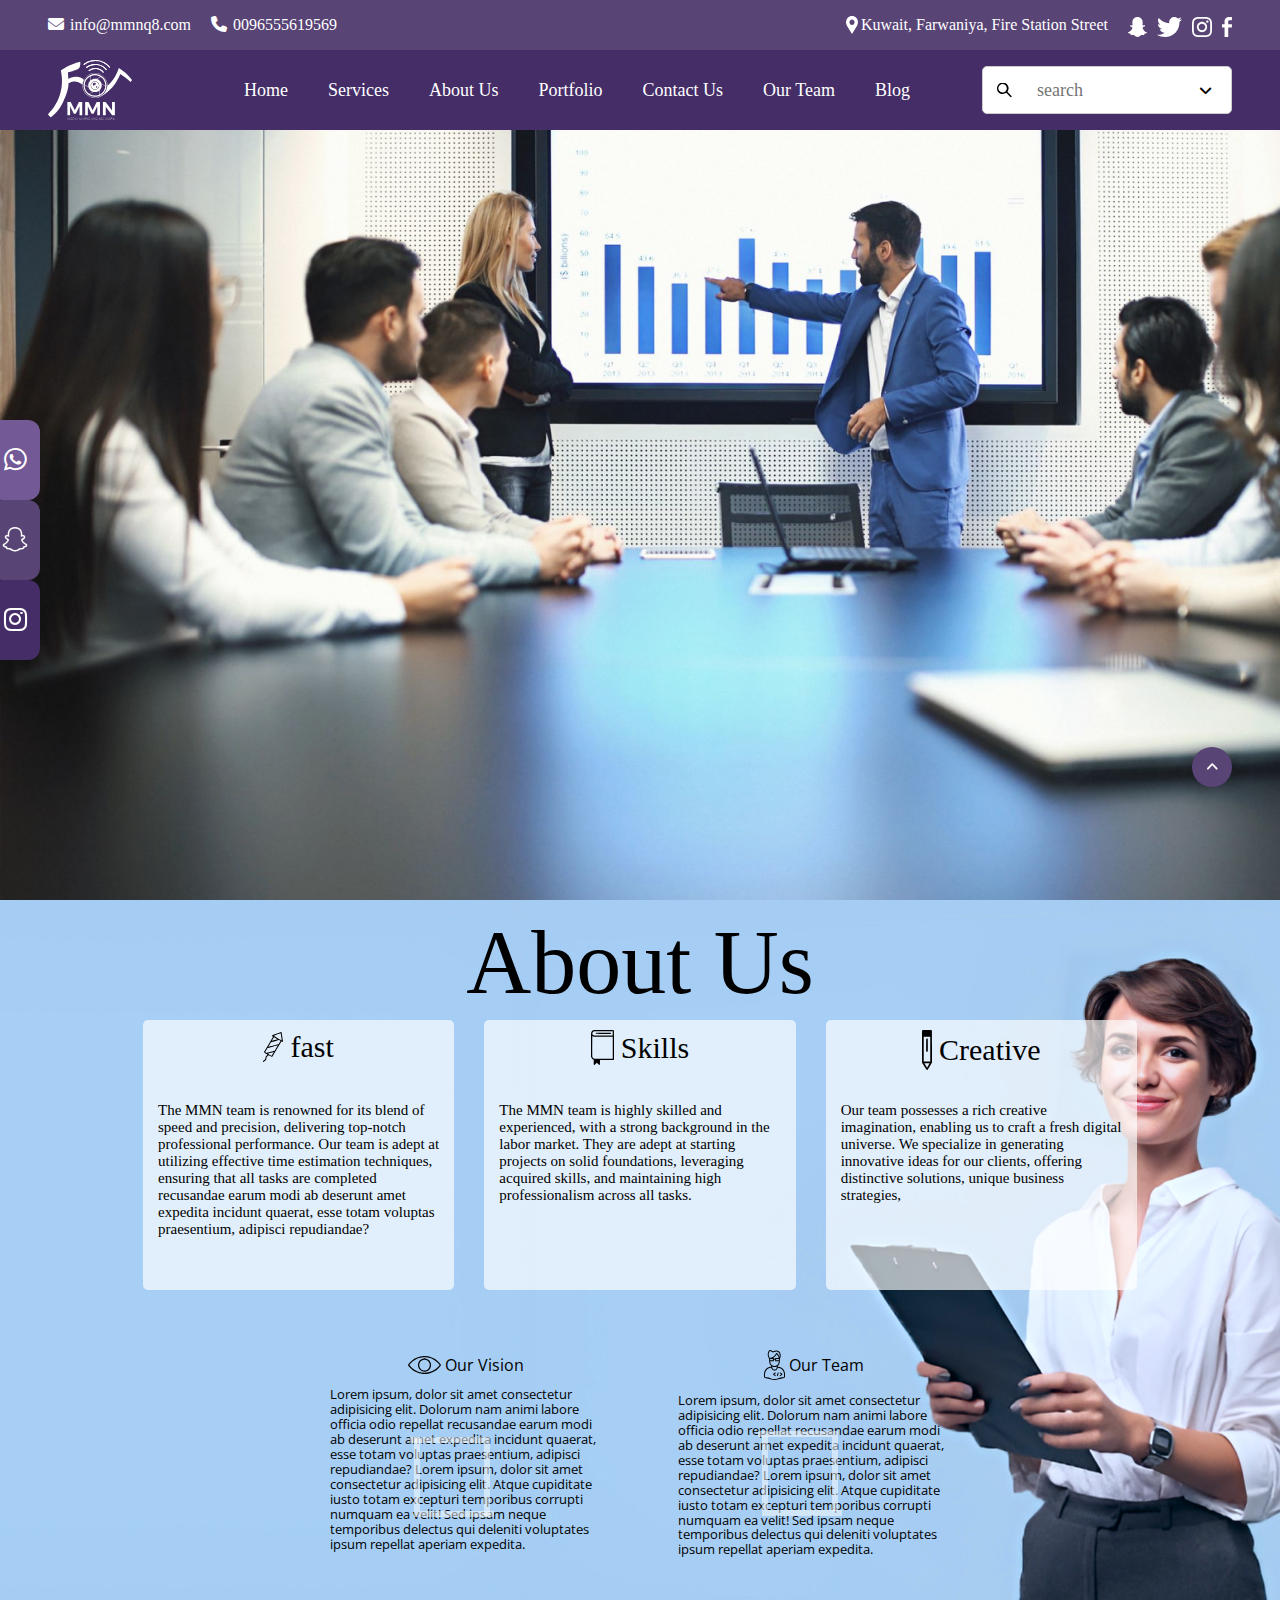
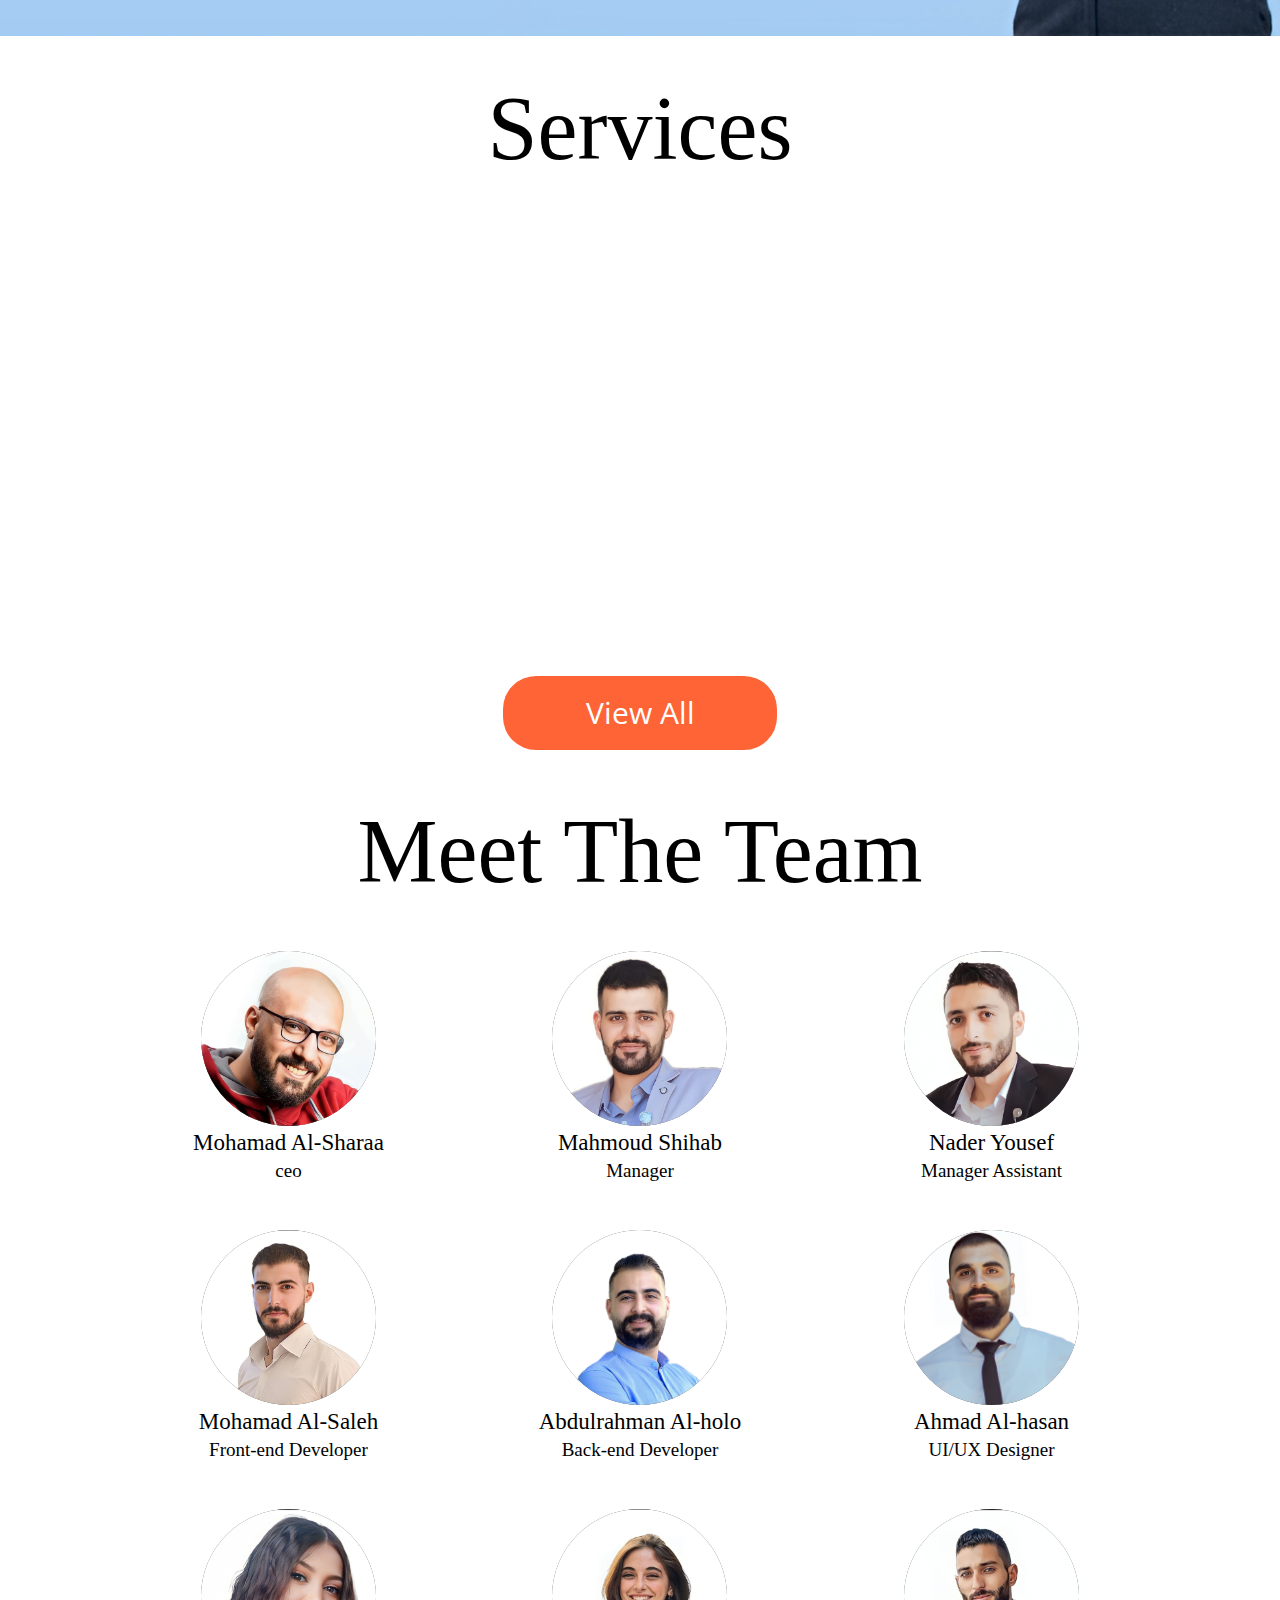
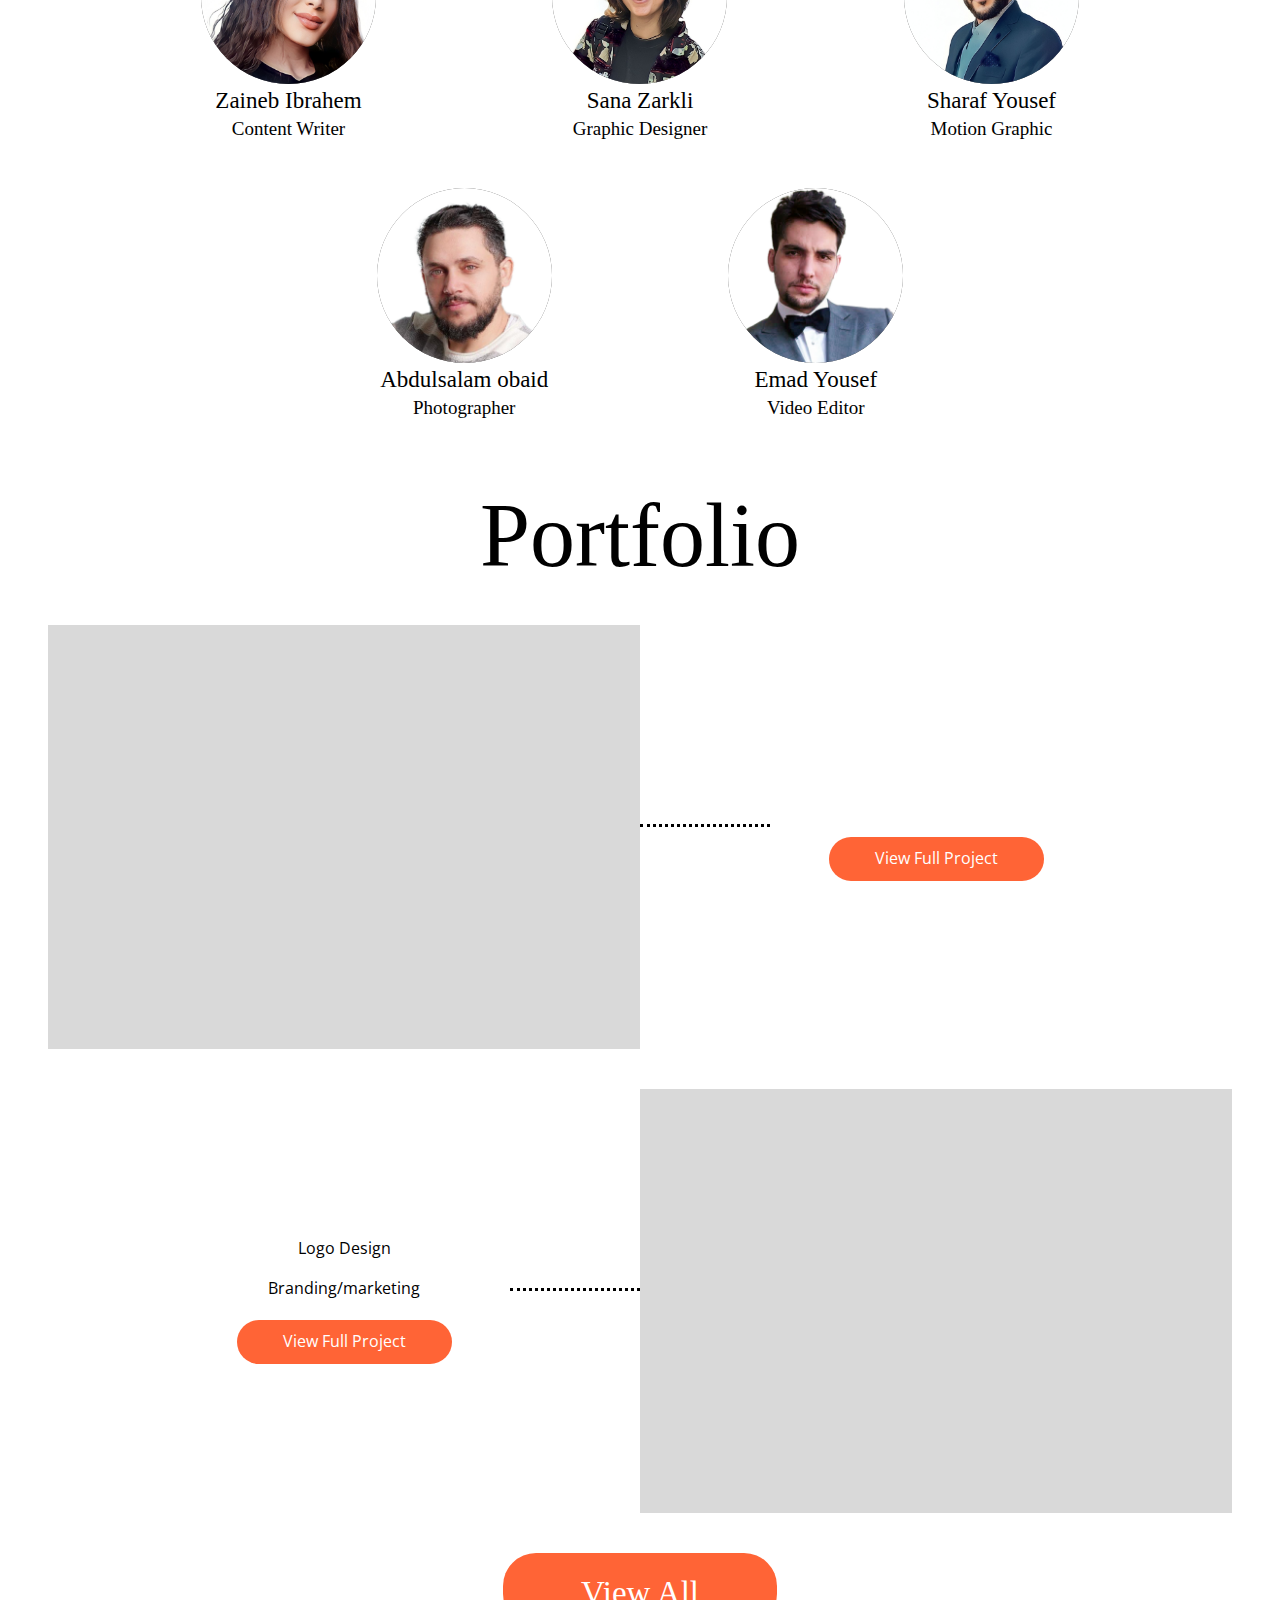
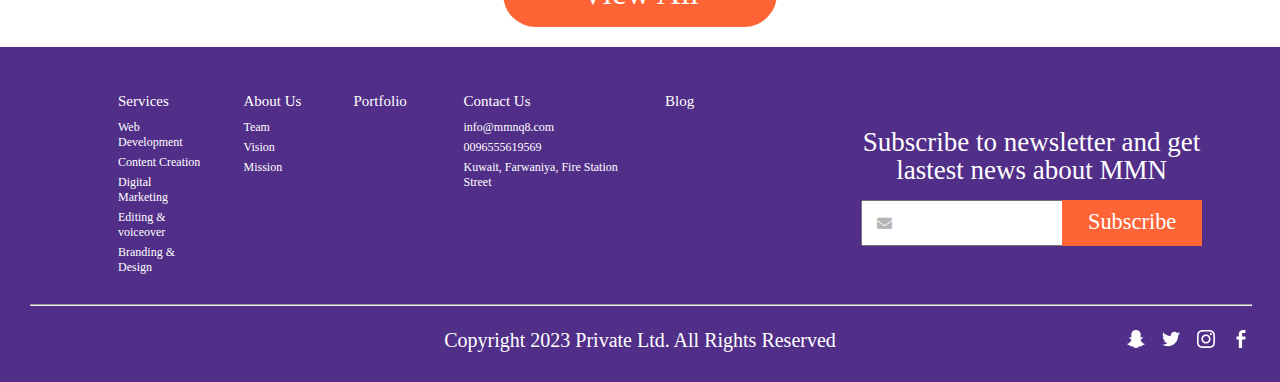
==== commit de9bb920: "Update index.html" ====
--- a/index.html
+++ b/index.html
@@ -458,23 +458,13 @@
       </div>
 
 
-<<<<<<< HEAD
-=======
-          </div>
-        </div>
-
-        <div class="row-reverse">
-          <img src="./assets/image/portfolio item.png" alt="">
-          <div class="dec-group">
-             <span >Logo Design</span>
-             <span class="branding">Branding/marketing</span>
-             <a href="" class="port-btn btn-primary">View Full Project
-            </a>
-
-          </div>
-        </div> -->
-
->>>>>>> eb46005324761e8313940fe0c12bc6b0ab0f9ead
+
+          </div>
+        </div>
+
+
+
+
       <a href="portfolio.html" class="portofolio-view btn-primary">View All</a>
     </div>
   </div>
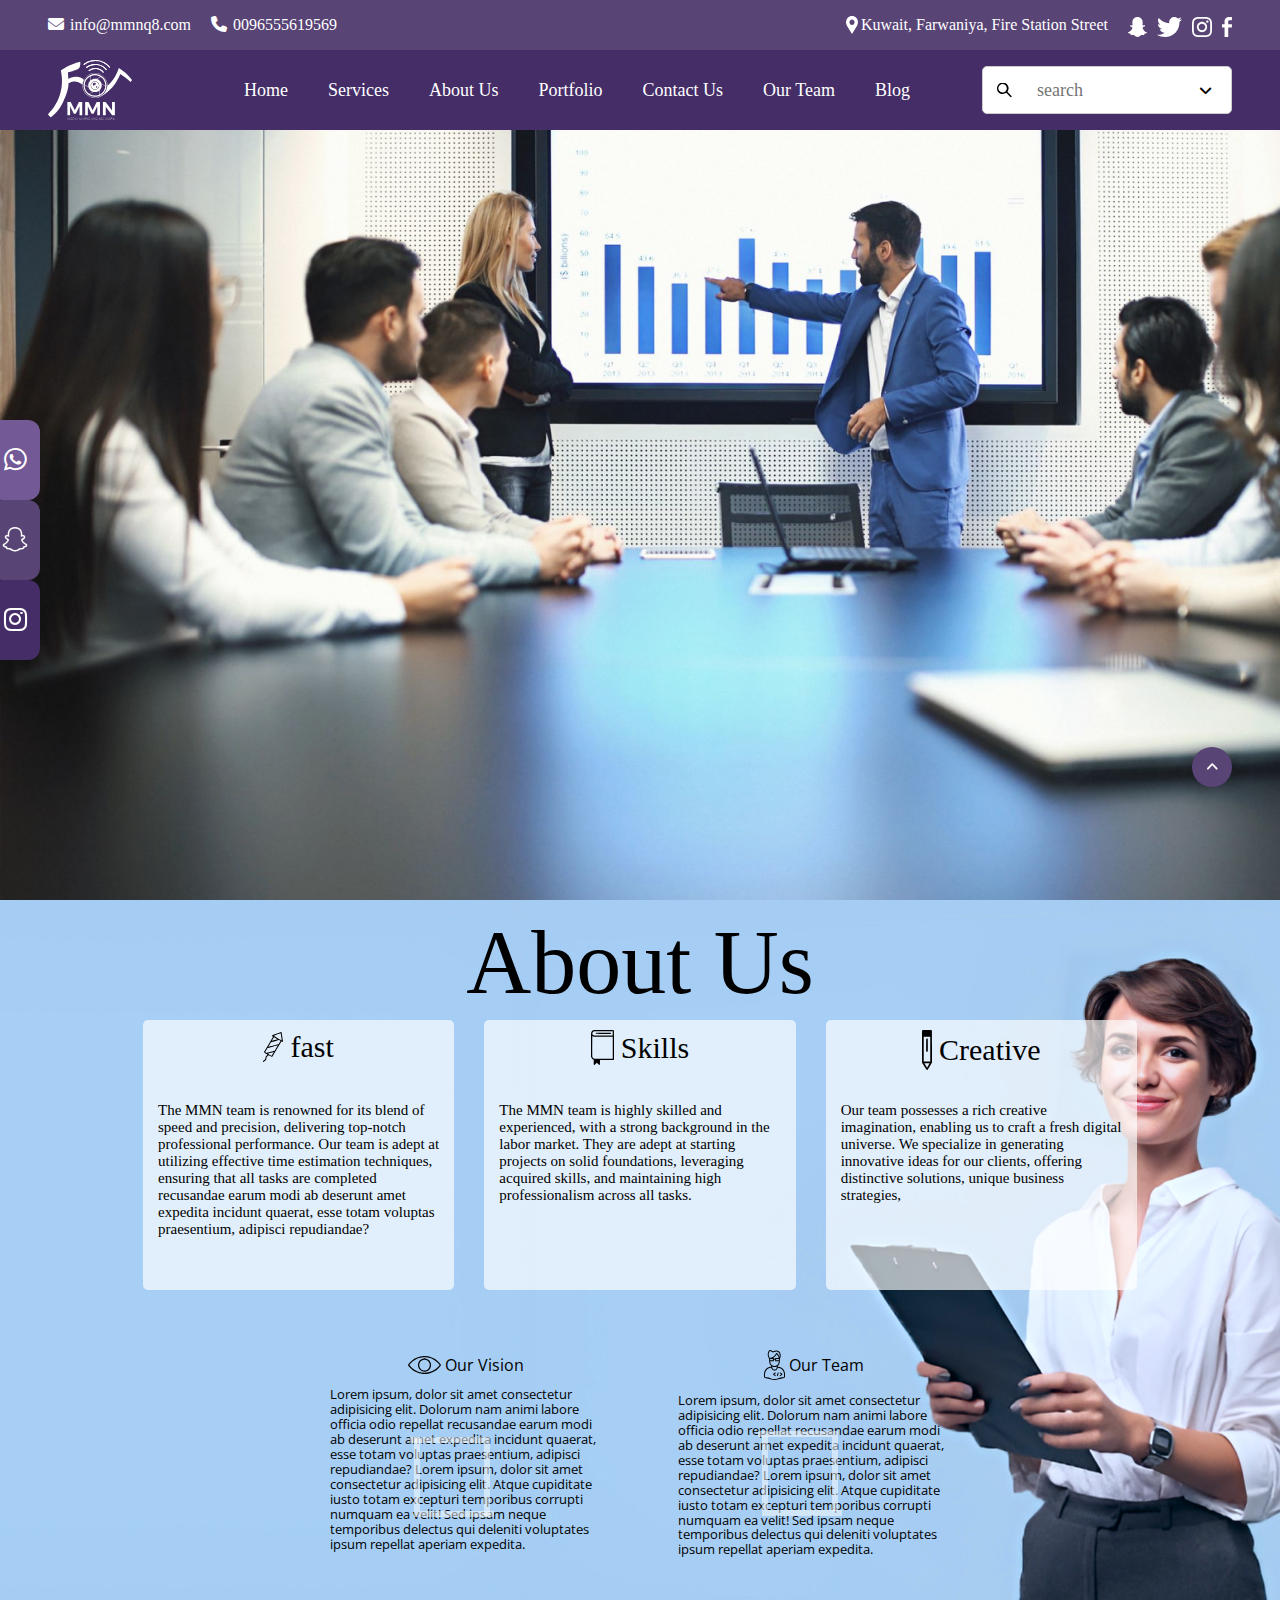
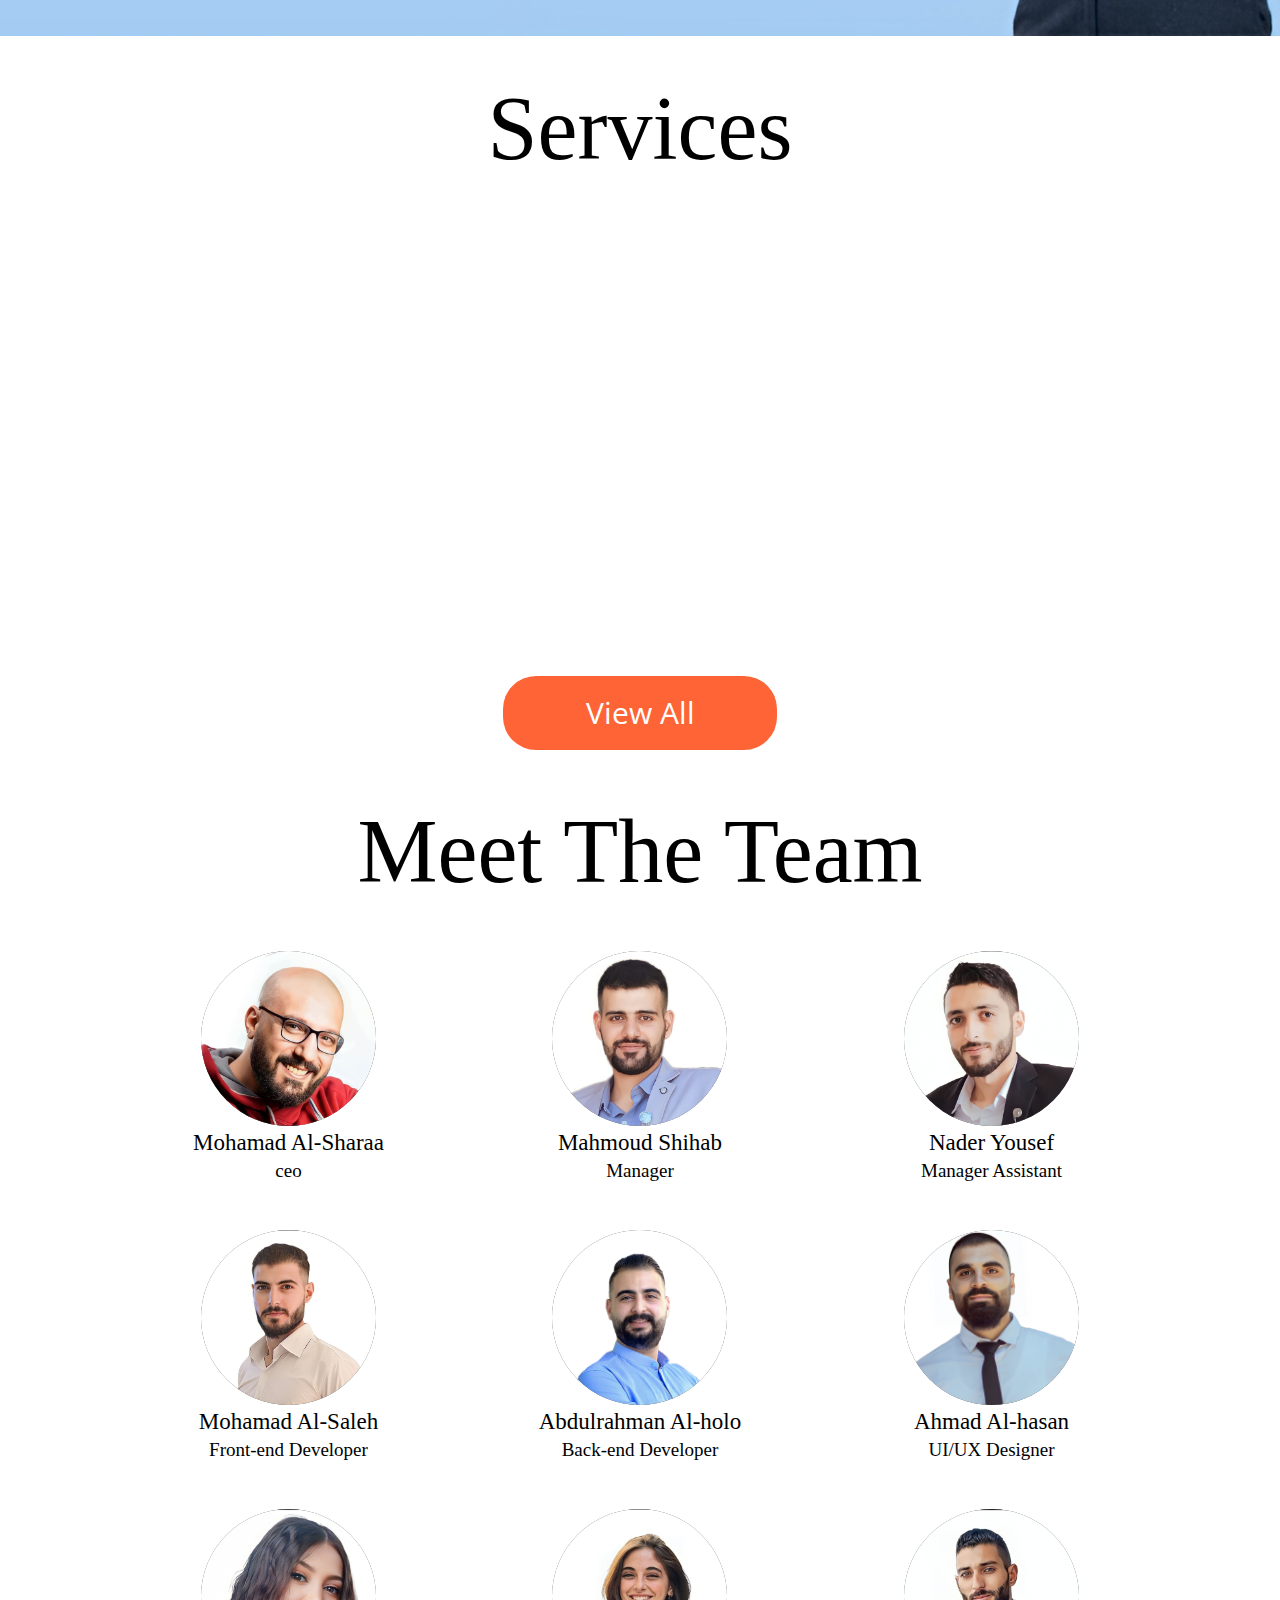
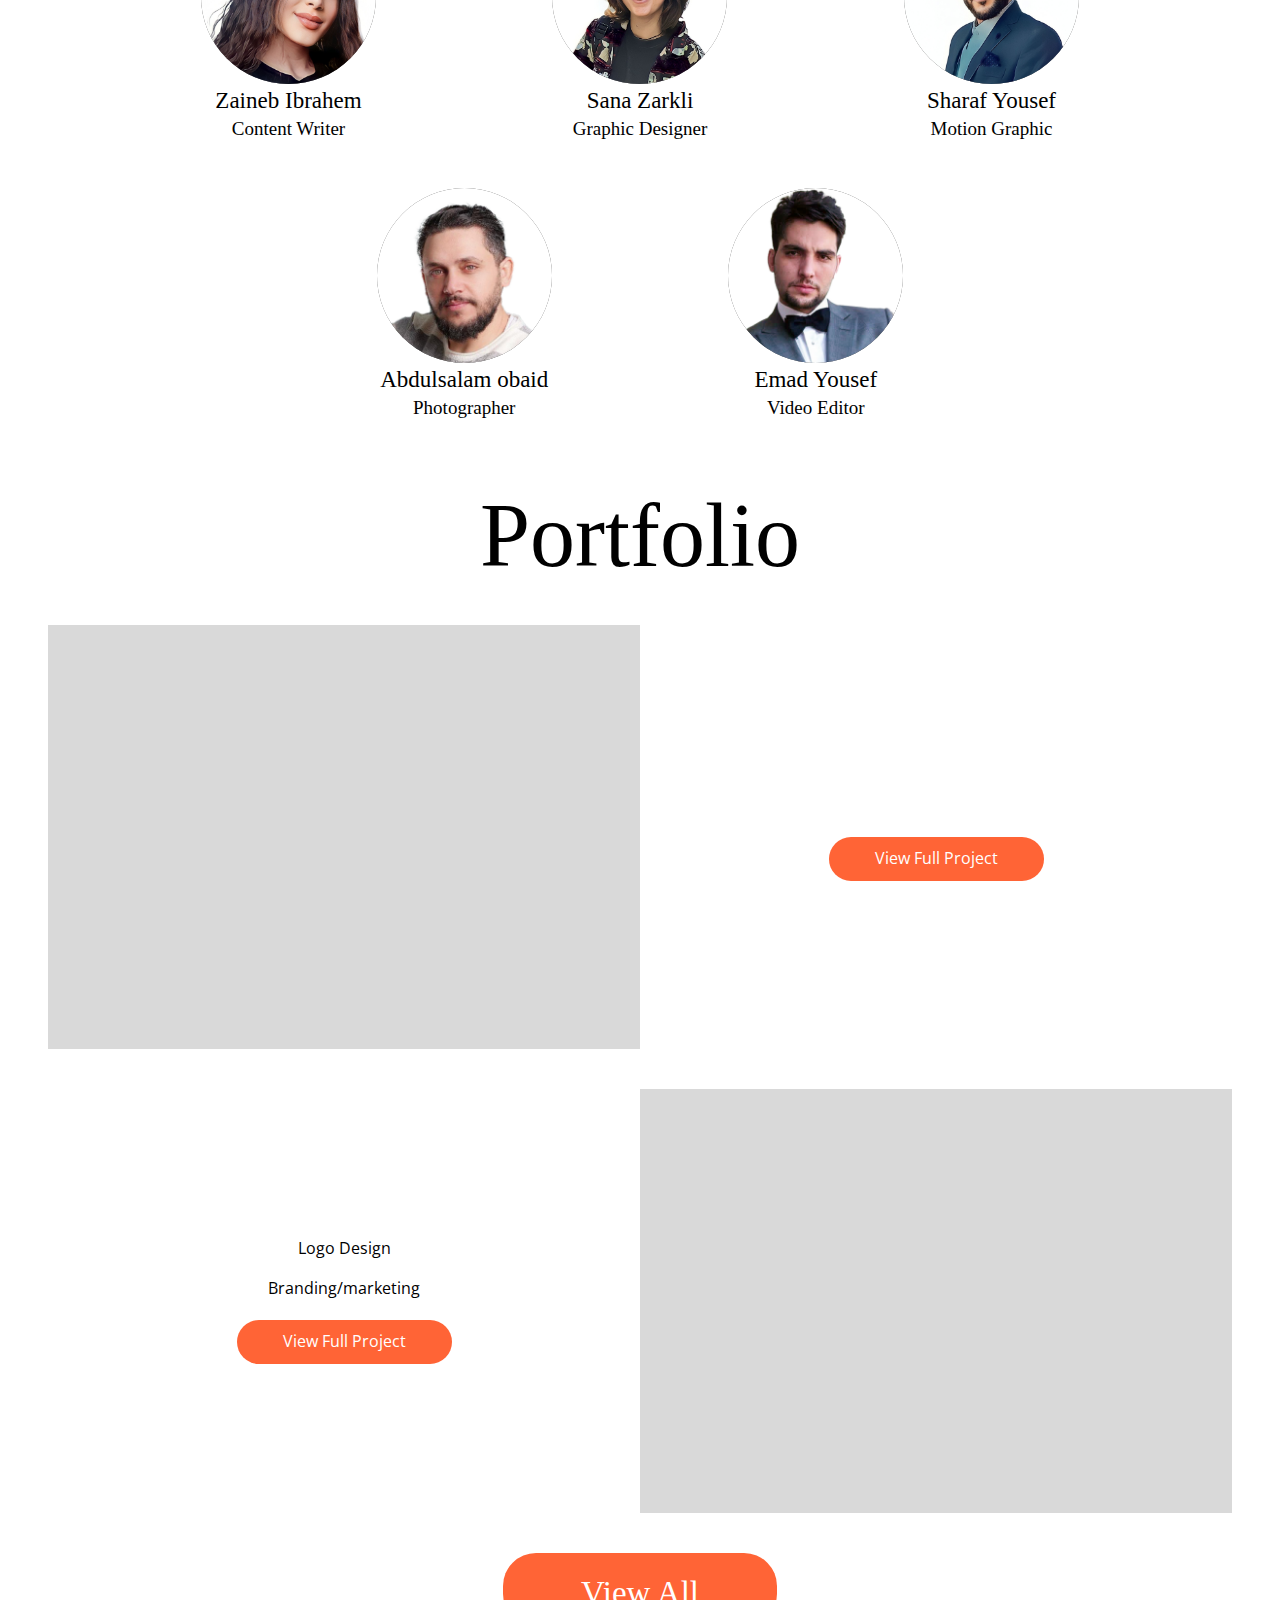
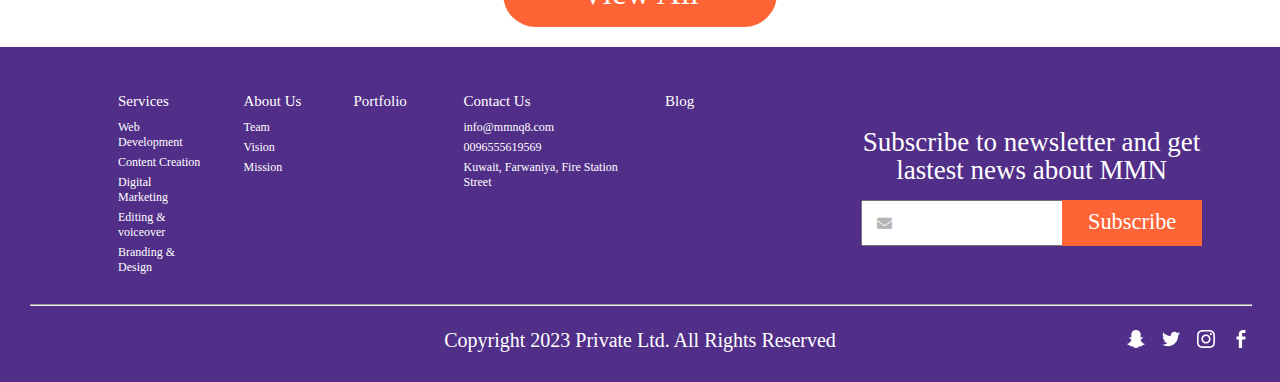
==== commit f5740306: "Update index.html" ====
--- a/index.html
+++ b/index.html
@@ -435,7 +435,7 @@
       <div class="portfolio-title">Portfolio</div>
       <div class="port-row">
         <img src="./assets/image/portfolio item.png" alt="Portfolio Item">
-        <span class="arrow-custom"></span>
+       
         <div class="dec-group special">
           <span ></span>
           <span class="branding"></span>
@@ -447,7 +447,7 @@
 
       <div class="row-reverse">
         <img src="./assets/image/portfolio item.png" alt="Portfolio Item">
-        <span class="arrow-custom-rev"></span>
+        
         <div class="dec-group special">
           <span>Logo Design</span>
           <span class="branding">Branding/marketing</span>
